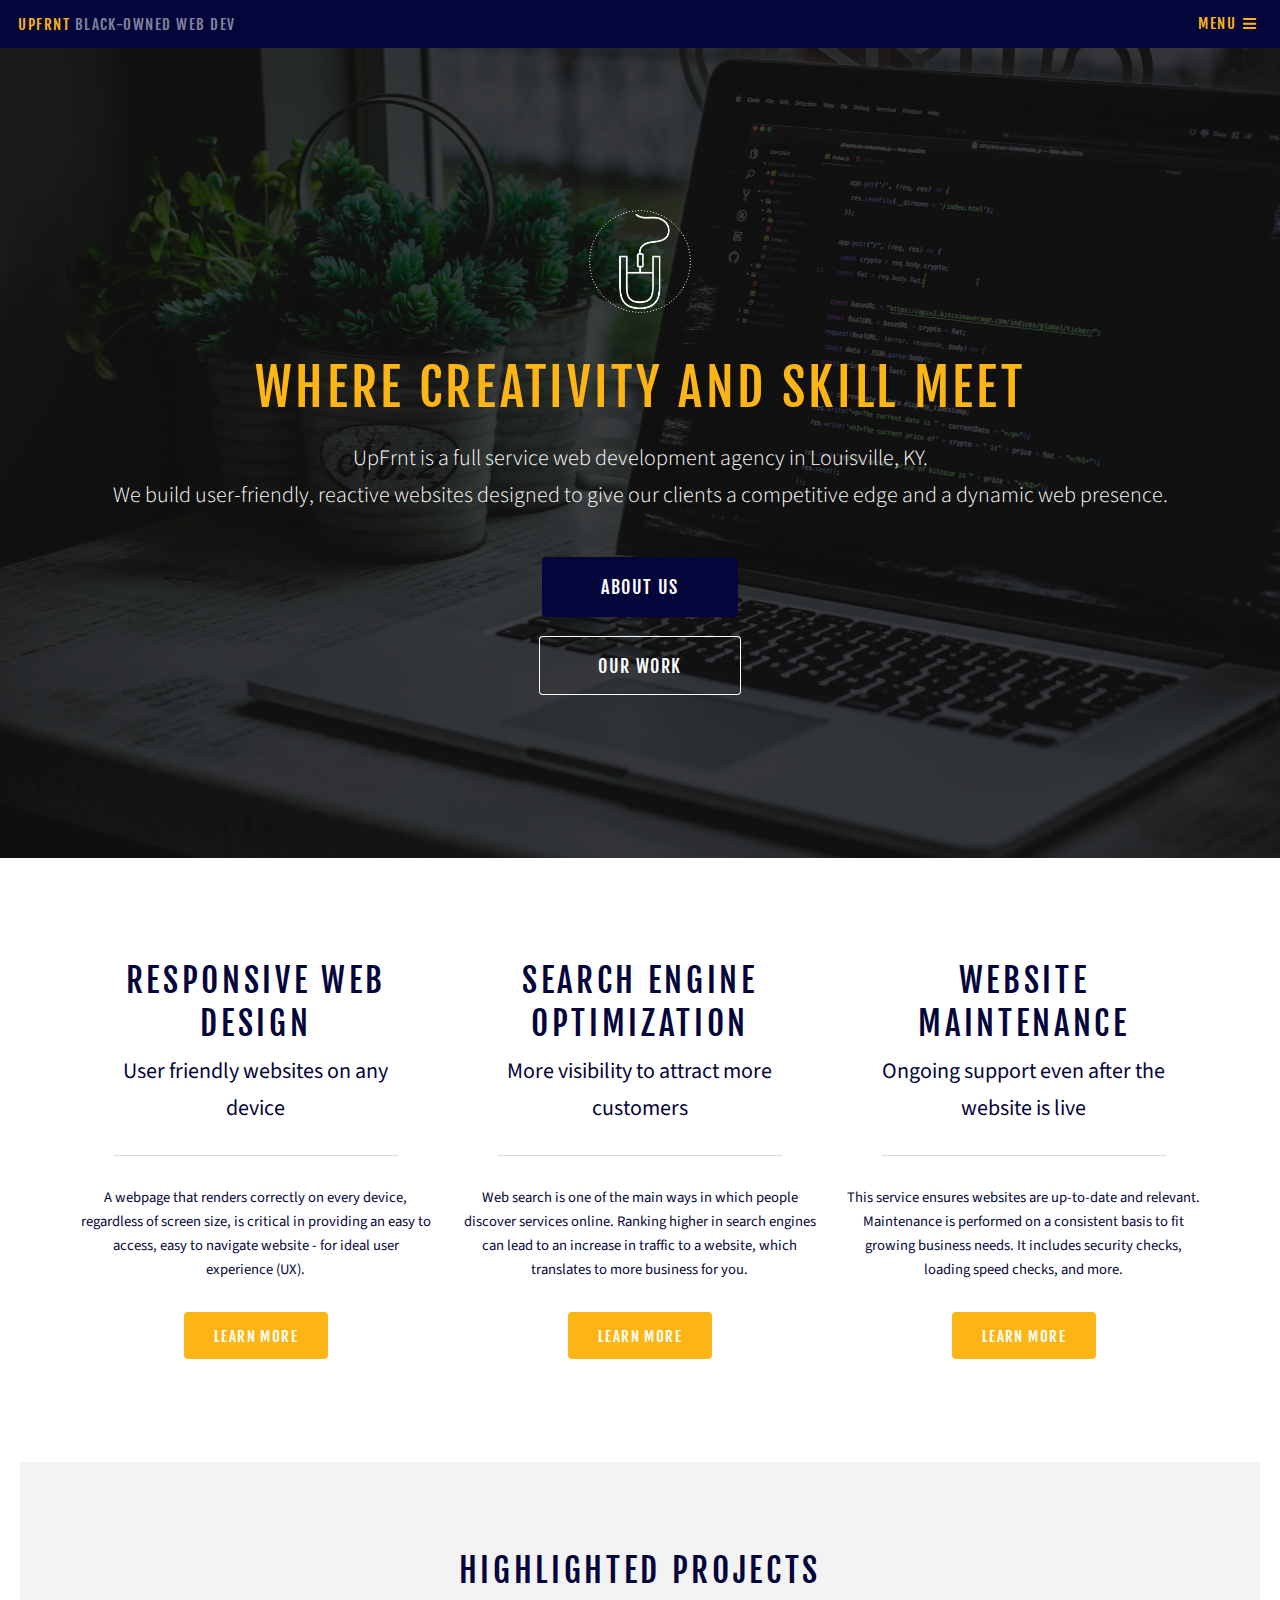
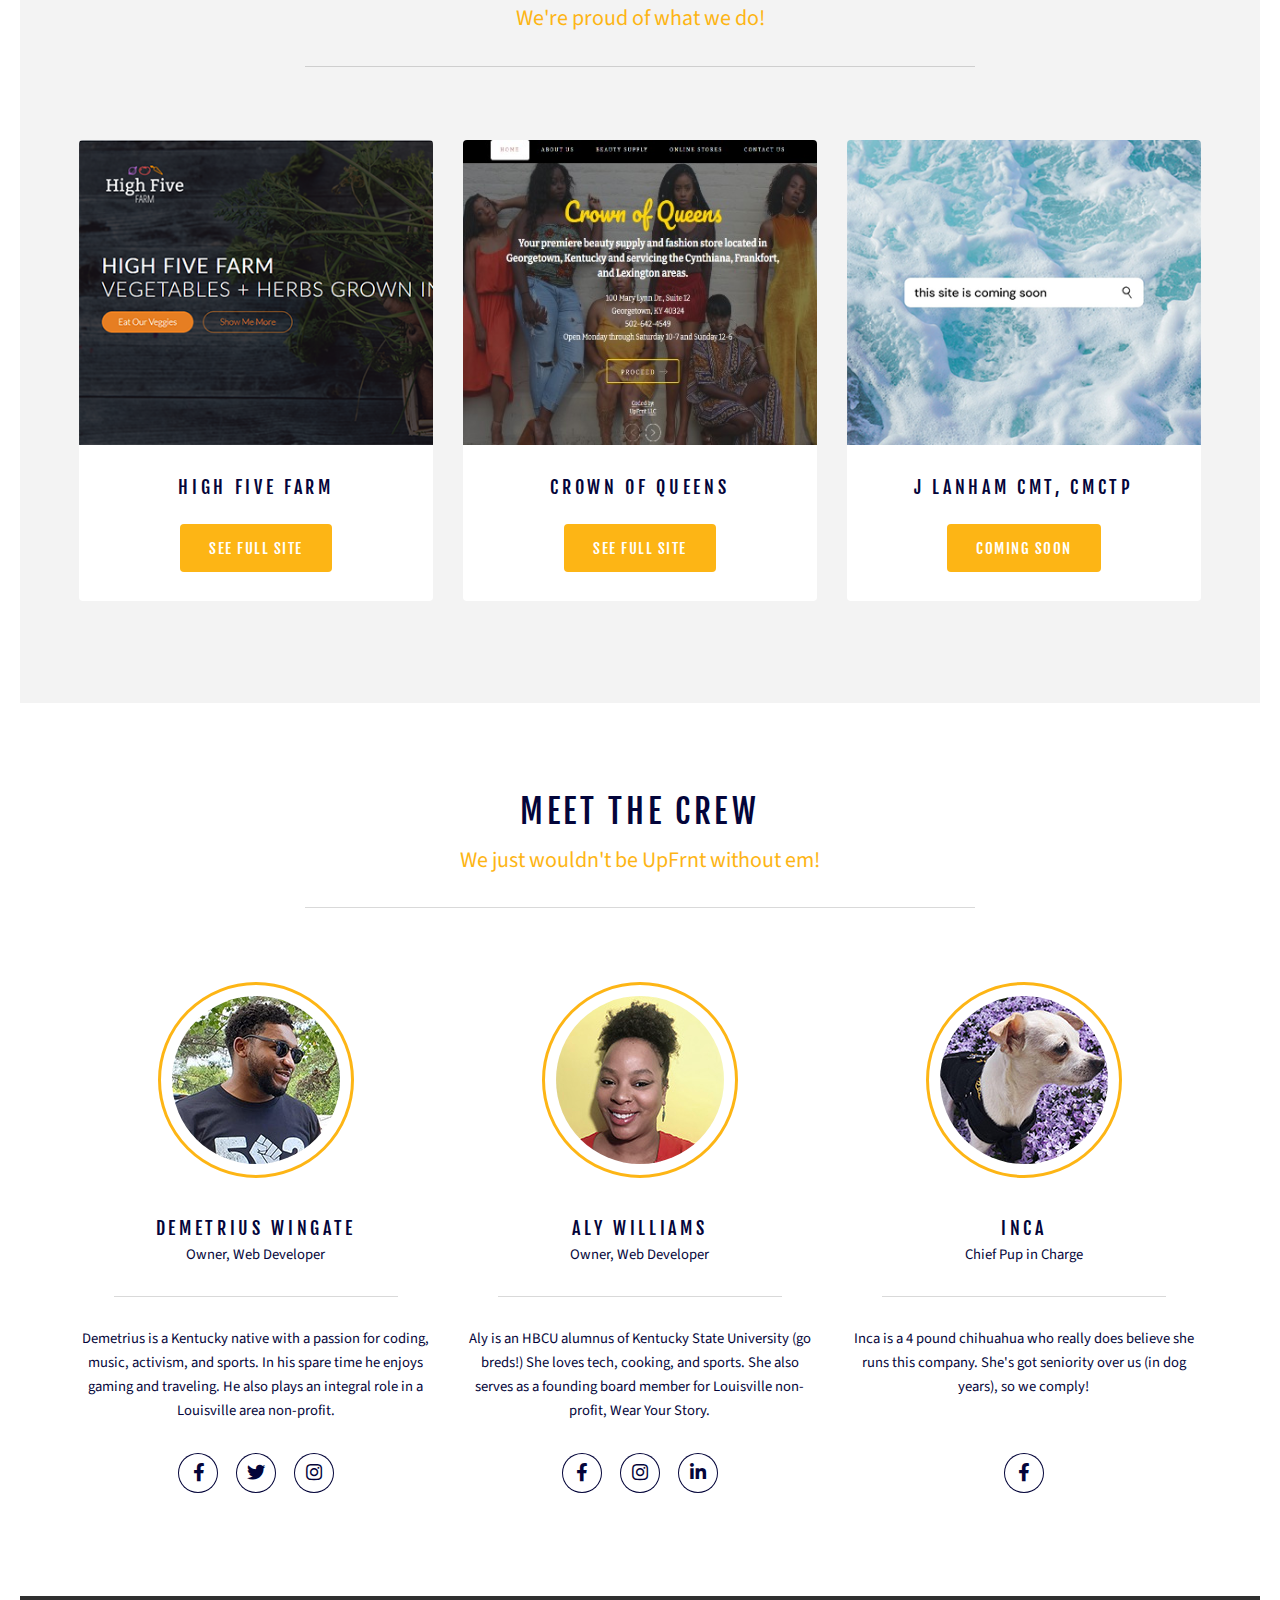
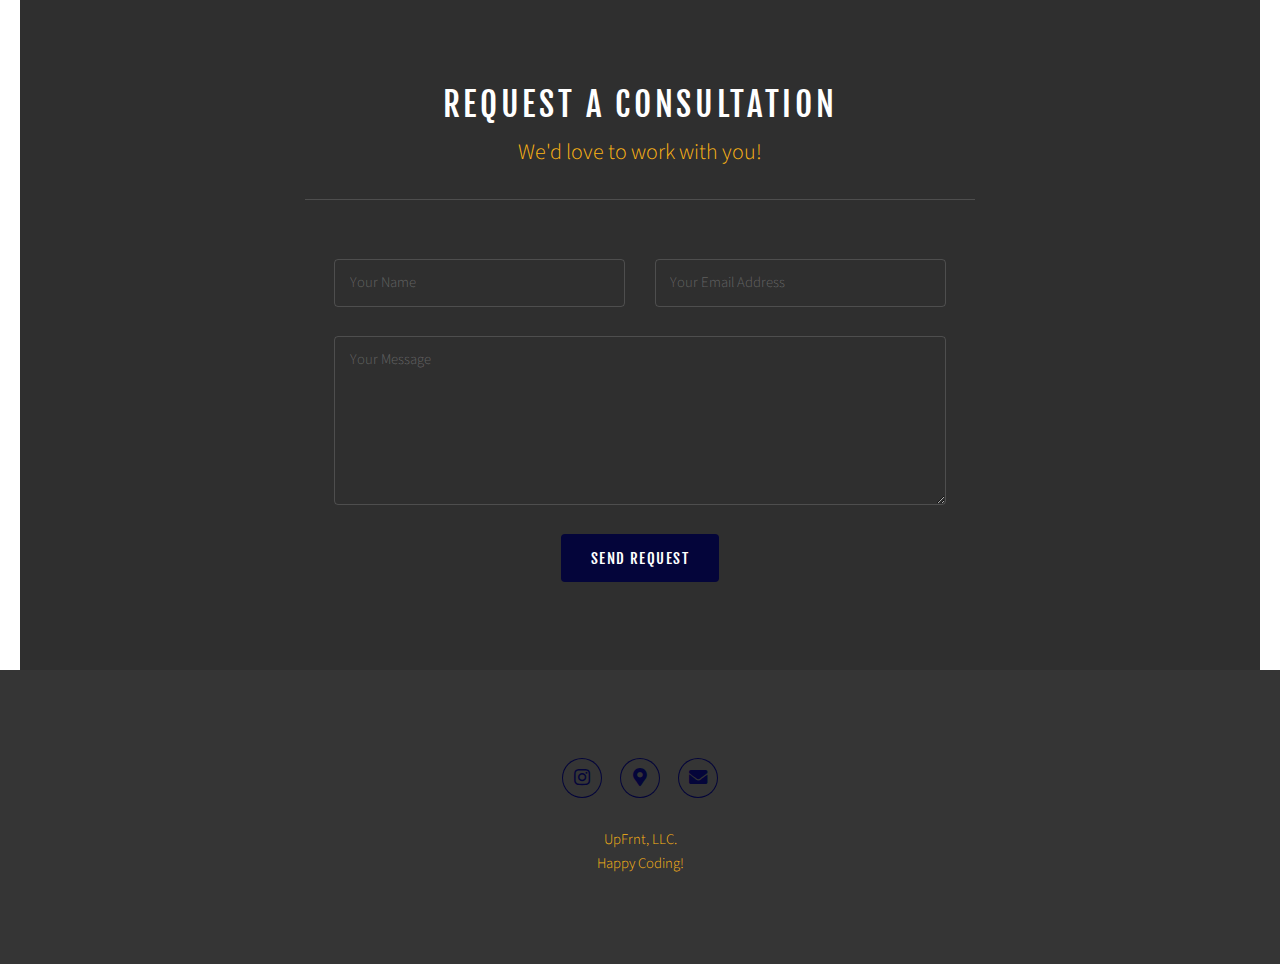
==== index.html @ 8b93198d "all files" ====
<!DOCTYPE HTML>

<html lang="en">
	<head>
        <title>UpFrnt Web Development</title>
        
        
        
		<meta charset="utf-8"/>
		<meta name="viewport" content="width=device-width, initial-scale=1, user-scalable=no"/>
        <meta name="description" content="UpFrnt is an accessible, affordable black-owned web development and design firm in Louisville, Kentucky."/>
		<meta name="keywords" content="" />
		<link rel="stylesheet" href="assets/css/main.css" />
	</head>
	<body class="is-preload">

		<!-- Header -->
			<header id="header">
				<a class="logo" href="index.html">UpFrnt <span>black-owned web dev</span></a>
				<nav>
					<a href="#menu">Menu</a>
				</nav>
			</header>

		<!-- Nav -->
			<nav id="menu">
				<ul class="links">
					<li><a href="index.html">Home</a></li>
					<li><a href="about.html">We are UpFrnt</a></li>
					<li><a href="elements.html">Portfolio</a></li>
                    <li><a href="portfolio.html">Services</a></li>
				</ul>
			</nav>

		<!-- Banner -->
        <div id="banner">
				<div class="inner">
					<img src="images/UpFrnt_Logo_White.png" alt="UpFrnt Logo" class="icon fa-gem">
                    
                    
                    
					<h1 style="color:#fdb515"> Where creativity and skill meet</h1>
					<p>UpFrnt is a full service web development agency in Louisville, KY.<br /> We build user-friendly, reactive websites designed to give our clients a competitive edge and a dynamic web presence.
					<ul class="actions stacked">
						<li><a href="/about.html" class="button large primary">About Us</a></li>
						<li><a href="/portfolio.html" class="button large">Our Work</a></li>
					</ul>
				</div>
			</div>
            

		<!-- One -->
			<section id="one" class="wrapper">
				<div class="inner">
					<div class="features">
						<div class="feature">
							<header class="heading">
								<h2>Responsive Web Design</h2>
								<p style="color:#04053a">User friendly websites on any device</p>
							</header>
							<p> A webpage that renders correctly on every device, regardless of screen size, is critical in providing an easy to access, easy to navigate website - for ideal user experience (UX).</p>
							<ul class="actions special">
								<li><a href="/services.html" class="button primary">Learn More</a></li>
							</ul>
						</div>
						<div class="feature">
							<header class="heading">
								<h2>Search Engine Optimization</h2>
								<p style="color:#04053a">More visibility to attract more customers</p>
							</header>
							<p>Web search is one of the main ways in which people discover services online. Ranking higher in search engines can lead to an increase in traffic to a website, which translates to more business for you. </p>
							<ul class="actions special">
								<li><a href="/services.html" class="button primary">Learn More</a></li>
							</ul>
						</div>
						<div class="feature">
							<header class="heading">
								<h2>Website Maintenance</h2>
								<p style="color:#04053a">Ongoing support even after the website is live</p>
							</header>
							<p>This service ensures websites are up-to-date and relevant. Maintenance is performed on a consistent basis to fit growing business needs. It includes security checks, loading speed checks, and more. </p>
							<ul class="actions special">
								<li><a href="/services.html" class="button primary">Learn More</a></li>
							</ul>
						</div>
					</div>
				</div>
			</section>

		<!-- Two -->
			<section id="two" class="wrapper style1">
				<div class="inner">
					<header class="heading major">
						<h2>Highlighted Projects</h2>
						<p style="font-weight:400">We're proud of what we do!</p>
					</header>
					<div class="spotlights">
						<div class="spotlight">
							<article>
								<a href="#" class="image fit"><img src="images/highfivesiteimage.png" alt="High Five Farm Website Image" /></a>
								<div class="content">
									<h3>High Five Farm</h3>
									<ul class="actions special">
										<li><a href="https://www.highfivefarmky.com" target="_blank" class="button primary">See Full Site</a></li>
									</ul>
								</div>
							</article>
						</div>
                        <div class="spotlight">
							<article>
								<a href="#" class="image fit"><img src="images/COQ_portfolio.jpg" alt="Crown of Queens Website Image, Black Owned" /></a>
								<div class="content">
									<h3>Crown of Queens</h3>
									<ul class="actions special">
										<li><a href="http://crownofqs.com/#" class="button primary">See Full Site</a></li>
									</ul>
								</div>
							</article>
						</div>
						<div class="spotlight">
							<article>
								<a href="#" class="image fit"><img src="images/coming_soon.png" alt="Coming Soon" /></a>
								<div class="content">
                                    <h3>J Lanham CMT, CMCTP</h3>
									<ul class="actions special">
										<li><a href="#" class="button primary">Coming Soon</a></li>
									</ul>
								</div>
							</article>
						</div>
						
						
					</div>
				</div>
			</section>

		<!-- Meet the Crew -->
			<section id="three" class="wrapper">
				<div class="inner">
					<header class="heading major">
						<h2>Meet the Crew</h2>
						<p style="font-weight:400">We just wouldn't be UpFrnt without em!</p>
					</header>
					<div class="profiles">
						<div class="profile">
							<div class="image">
								<img src="images/demetrius.JPG" alt="demetrius Web Developer" />
							</div>
							<header class="heading">
								<h3>Demetrius Wingate</h3>
								<p style="color:#04053a">Owner, Web Developer</p>
							</header>
							<p>Demetrius is a Kentucky native with a passion for coding, music, activism, and sports. In his spare time he enjoys gaming and traveling. He also plays an integral role in a Louisville area non-profit.</p>
							<ul class="icons">
								<li><a href="https://www.facebook.com/BirdWingate06" class="icon brands fa-facebook-f"><span class="label">Facebook</span></a></li>
								<li><a href="https://twitter.com/demewingate2k" class="icon brands fa-twitter"><span class="label">Twitter</span></a></li>
								<li><a href="https://www.instagram.com/birdflyinghigh2k/" class="icon brands fa-instagram"><span class="label">Instagram</span></a></li>
							</ul>
						</div>
						<div class="profile">
							<div class="image">
								<img src="images/Aly.JPG" alt="Aly Web Developer" />
							</div>
							<header class="heading">
								<h3>Aly Williams</h3>
								<p style="color:#04053a">Owner, Web Developer</p>
							</header>
							<p>Aly is an HBCU alumnus of Kentucky State University (go breds!) She loves tech, cooking, and sports. She also serves as a founding board member for Louisville non-profit, Wear Your Story. </p>
							<ul class="icons">
								<li><a href="https://www.facebook.com/aly.williams.351/" class="icon brands fa-facebook-f"><span class="label">Facebook</span></a></li>
								<li><a href="https://www.instagram.com/howdy_aly/" class="icon brands fa-instagram"><span class="label">Instagram</span></a></li>
								<li><a href="https://www.linkedin.com/in/alyson-williams-mpa/" class="icon brands fa-linkedin-in"><span class="label">LinkedIn</span></a></li>
							</ul>
						</div>
						<div class="profile">
							<div class="image">
								<img src= "images/Inca.jpg" alt="Inca" />
							</div>
							<header class="heading">
								<h3>Inca</h3>
								<p style="color:#04053a">Chief Pup in Charge</p>
							</header>
							<p>Inca is a 4 pound chihuahua who really does believe she runs this company. She's got seniority over us (in dog years), so we comply!<br><br></p>
							<ul class="icons">
								<li><a href="https://www.facebook.com/profile.php?id=100014013228975" class="icon brands fa-facebook-f"><span class="label">Facebook</span></a></li>
								
							</ul>
                        </div>
						</div>
				</div>
        </section>

		<!-- Contact -->
			<section id="section-5" class="wrapper style2">
				<div class="inner narrow">
					<header class="heading major">
						<h2>Request a Consultation</h2>
						<p style="color:#fdb515">We'd love to work with you!</p>
					</header>
					<form action="https://formspree.io/f/mwkwveqw" method="post">
						<div class="field half">
							<input name="name" id="name" placeholder="Your Name" type="text" />
						</div>
						<div class="field half">
							<input name="email" id="email" placeholder="Your Email Address" type="email" />
						</div>
						<div class="field">
							<textarea name="message" id="message" rows="6" placeholder="Your Message"></textarea>
						</div>
						<div class="field">
							<ul class="actions special">
								<li><button class="button primary" type="submit">Send Request</button></li>
							</ul>
						</div>
					</form>
				</div>
			</section>

		<!-- Footer -->
			<section id="footer">
				<div class="inner">
					<ul class="icons">
						
						<li><a href="https://www.instagram.com/upfrntlouisville/" class="icon brands fa-instagram"><span class="label">Instagram</span></a></li>
						<li><a href="https://www.google.com/search?sxsrf=ALeKk02zBHv_URdxRRSg0_kC0sSEB78xZA%3A1601828647952&ei=J_d5X8vWOcbNtQaN7Z3oDQ&q=louisville+ky&oq=louisville+ky&gs_lcp=CgZwc3ktYWIQAzIKCC4QsQMQQxCTAjIECAAQQzIFCAAQsQMyBAgAEEMyBAgAEEMyBAgAEEMyBAgAEEMyBAgAEEMyCggAELEDEBQQhwIyBAgAEENQmNQDWJjUA2Cf2QNoAHABeACAAZgBiAGYAZIBAzAuMZgBAKABAaoBB2d3cy13aXrAAQE&sclient=psy-ab&ved=0ahUKEwiLhrXcrJvsAhXGZs0KHY12B90Q4dUDCA0&uact=5" class="icon solid fa-map-marker-alt"><span class="label">Location</span></a></li>
						<li><a href="mailto:upfrntlouisville@gmail.com?subject=Hello" class="icon solid fa-envelope"><span class="label">Email</span></a></li>
					</ul>
				</div>
				<div class="copyright" style="color:#fdb515">
					UpFrnt, LLC. <br>Happy Coding!
				</div>
			</section>

		<!-- Scripts -->
			<script src="assets/js/jquery.min.js"></script>
			<script src="assets/js/browser.min.js"></script>
			<script src="assets/js/breakpoints.min.js"></script>
			<script src="assets/js/util.js"></script>
			<script src="assets/js/main.js"></script>

	</body>
</html>
    
<!-- 
When we create a business facebook, this is the code for the facebook icon and link
<li><a href="#" class="icon brands fa-facebook-f"><span class="label">Facebook</span></a></li> -->
---- assets/css/main.css ----
@import url(fontawesome-all.min.css);
@import url("https://fonts.googleapis.com/css?family=Fjalla+One|Source+Sans+Pro:300,400");

html, body, div, span, applet, object,
iframe, h1, h2, h3, h4, h5, h6, p, blockquote,
pre, a, abbr, acronym, address, big, cite,
code, del, dfn, em, img, ins, kbd, q, s, samp,
small, strike, strong, sub, sup, tt, var, b,
u, i, center, dl, dt, dd, ol, ul, li, fieldset,
form, label, legend, table, caption, tbody,
tfoot, thead, tr, th, td, article, aside,
canvas, details, embed, figure, figcaption,
footer, header, hgroup, menu, nav, output, ruby,
section, summary, time, mark, audio, video {
	margin: 0;
	padding: 0;
	border: 0;
	font-size: 100%;
	font: inherit;
	vertical-align: baseline;
}

article, aside, details, figcaption, figure,
footer, header, hgroup, menu, nav, section {
	display: block;
}


body {
	line-height: 1;
}

ol, ul {
	list-style: none;
}

blockquote, q {
	quotes: none;
}

	blockquote:before, blockquote:after, q:before, q:after {
		content: '';
		content: none;
	}

table {
	border-collapse: collapse;
	border-spacing: 0;
}

body {
	-webkit-text-size-adjust: none;
}

mark {
	background-color: transparent;
	color: inherit;
}

input::-moz-focus-inner {
	border: 0;
	padding: 0;
}

input, select, textarea {
	-moz-appearance: none;
	-webkit-appearance: none;
	-ms-appearance: none;
	appearance: none;
}

/* Basic */

	@-ms-viewport {
		width: device-width;
	}

	body {
		-ms-overflow-style: scrollbar;
	}

	@media screen and (max-width: 480px) {

		html, body {
			min-width: 320px;
		}

	}

	html {
		box-sizing: border-box;
        scroll-behavior: smooth;
	}

	*, *:before, *:after {
		box-sizing: inherit;
	}

	body {
		background: #ffffff;
	}

		body.is-preload *, body.is-preload *:before, body.is-preload *:after {
			-moz-animation: none !important;
			-webkit-animation: none !important;
			-ms-animation: none !important;
			animation: none !important;
			-moz-transition: none !important;
			-webkit-transition: none !important;
			-ms-transition: none !important;
			transition: none !important;
		}

/* Typography */

	html {
		font-size: 13pt;
	}

		@media screen and (max-width: 1680px) {

			html {
				font-size: 11pt;
			}

		}

		@media screen and (max-width: 980px) {

			html {
				font-size: 12pt;
			}

		}

		@media screen and (max-width: 480px) {

			html {
				font-size: 11pt;
			}

		}

	body {
		background-color: #ffffff;
		color: #04053a;
	}

	body, input, select, textarea {
		font-family: "Source Sans Pro", Arial, Helvetica, sans-serif;
		font-weight: 300;
		font-size: 1rem;
		line-height: 1.65;
	}

	a {
		-moz-transition: color 0.2s ease-in-out;
		-webkit-transition: color 0.2s ease-in-out;
		-ms-transition: color 0.2s ease-in-out;
		transition: color 0.2s ease-in-out;
		text-decoration: underline;
	}

		a:hover {
			text-decoration: none;
		}

	strong, b {
		font-weight: 400;
	}

	em, i {
		font-style: italic;
	}

	p {
		margin: 0 0 2rem 0;
	}

	h1, h2, h3, h4, h5, h6 {
		font-family: "Fjalla One", sans-serif;
		font-weight: 400;
		line-height: 1.5;
		margin: 0 0 1.5rem 0;
		text-transform: uppercase;
		letter-spacing: 0.25rem;
	}

		h1 a, h2 a, h3 a, h4 a, h5 a, h6 a {
			color: inherit;
			text-decoration: none;
		}

	h1 {
		font-size: 4rem;
		line-height: 1.2;
	}

	h2 {
		font-size: 2.25rem;
		line-height: 1.3;
	}

	h3 {
		font-size: 1.25rem;
	}

	h4 {
		font-size: 1rem;
	}

	h5 {
		font-size: 0.9rem;
	}

	h6 {
		font-size: 0.7rem;
	}

	@media screen and (max-width: 736px) {

		h1 {
			font-size: 2.75rem;
			line-height: 1.3;
		}

		h2 {
			font-size: 1.75rem;
			line-height: 1.5;
		}

		h3 {
			font-size: 1.25rem;
		}

	}

	sub {
		font-size: 0.8rem;
		position: relative;
		top: 0.5rem;
	}

	sup {
		font-size: 0.8rem;
		position: relative;
		top: -0.5rem;
	}

	blockquote {
		border-left: solid 0.5rem;
		font-style: italic;
		margin: 0 0 2rem 0;
		padding: 1rem 0 1rem 2rem;
	}

	code {
		border-radius: 4px;
		border: solid 1px;
		font-family: "Courier New", monospace;
		font-size: 0.9rem;
		margin: 0 0.25rem;
		padding: 0.25rem 0.65rem;
	}

	pre {
		-webkit-overflow-scrolling: touch;
		font-family: "Courier New", monospace;
		font-size: 0.9rem;
		margin: 0 0 2rem 0;
	}

		pre code {
			display: block;
			line-height: 1.75;
			padding: 1rem 1.5rem;
			overflow-x: auto;
		}

	hr {
		border: 0;
		border-bottom: solid 1px;
		margin: 2rem 0;
	}

		hr.major {
			margin: 4rem 0;
		}

		@media screen and (max-width: 736px) {

			hr.major {
				margin: 3rem 0;
			}

		}

	input, select, textarea {
		color: #04053a;
	}

	strong, b {
		color: #04053a;
	}

	h1, h2, h3, h4, h5, h6 {
		color: #04053a;
	}

	blockquote {
		border-left-color: rgba(0, 0, 0, 0.15);
	}

	code {
		background: rgba(0, 0, 0, 0.075);
		border-color: rgba(0, 0, 0, 0.15);
	}

	hr {
		border-bottom-color: rgba(0, 0, 0, 0.15);
	}

/* Header */

	header.heading {
		border-bottom: 1px solid;
		margin: 0 auto 2rem auto;
		max-width: 80%;
		text-align: center;
		width: 45.71429rem;
	}

	header.major {
		margin: 0 auto 4rem auto;
		max-width: 80%;
        font-weight: 300;
	}

		header.major h1 {
			font-size: 3rem;
		}

	header h2 {
		margin-bottom: 0.50rem;
	}

	header h3 {
		margin-bottom: 0;
	}

	header h2 + p, header h1 + p {
		font-size: 1.5rem;
	}

	@media screen and (max-width: 980px) {

		header.major {
			margin: 0 auto 2rem auto;
		}

	}

	@media screen and (max-width: 736px) {

		header h2 + p, header h1 + p {
			font-size: 1.15rem;
		}

		header.major {
			max-width: 80%;
		}

	}

	header.heading {
		border-color: rgba(0, 0, 0, 0.15);
	}

	header p {
		color: #fdb515;
	}

/* Row */

	.row {
		display: flex;
		flex-wrap: wrap;
		box-sizing: border-box;
		align-items: stretch;
	}

		.row > * {
			box-sizing: border-box;
		}

		.row.gtr-uniform > * > :last-child {
			margin-bottom: 0;
		}

		.row.aln-left {
			justify-content: flex-start;
		}

		.row.aln-center {
			justify-content: center;
		}

		.row.aln-right {
			justify-content: flex-end;
		}

		.row.aln-top {
			align-items: flex-start;
		}

		.row.aln-middle {
			align-items: center;
		}

		.row.aln-bottom {
			align-items: flex-end;
		}

		.row > .imp {
			order: -1;
		}

		.row > .col-1 {
			width: 8.33333%;
		}

		.row > .off-1 {
			margin-left: 8.33333%;
		}

		.row > .col-2 {
			width: 16.66667%;
		}

		.row > .off-2 {
			margin-left: 16.66667%;
		}

		.row > .col-3 {
			width: 25%;
		}

		.row > .off-3 {
			margin-left: 25%;
		}

		.row > .col-4 {
			width: 33.33333%;
		}

		.row > .off-4 {
			margin-left: 33.33333%;
		}

		.row > .col-5 {
			width: 41.66667%;
		}

		.row > .off-5 {
			margin-left: 41.66667%;
		}

		.row > .col-6 {
			width: 50%;
		}

		.row > .off-6 {
			margin-left: 50%;
		}

		.row > .col-7 {
			width: 58.33333%;
		}

		.row > .off-7 {
			margin-left: 58.33333%;
		}

		.row > .col-8 {
			width: 66.66667%;
		}

		.row > .off-8 {
			margin-left: 66.66667%;
		}

		.row > .col-9 {
			width: 75%;
		}

		.row > .off-9 {
			margin-left: 75%;
		}

		.row > .col-10 {
			width: 83.33333%;
		}

		.row > .off-10 {
			margin-left: 83.33333%;
		}

		.row > .col-11 {
			width: 91.66667%;
		}

		.row > .off-11 {
			margin-left: 91.66667%;
		}

		.row > .col-12 {
			width: 100%;
		}

		.row > .off-12 {
			margin-left: 100%;
		}

		.row.gtr-0 {
			margin-top: 0;
			margin-left: 0rem;
		}

			.row.gtr-0 > * {
				padding: 0 0 0 0rem;
			}

			.row.gtr-0.gtr-uniform {
				margin-top: 0rem;
			}

				.row.gtr-0.gtr-uniform > * {
					padding-top: 0rem;
				}

		.row.gtr-25 {
			margin-top: 0;
			margin-left: -0.5rem;
		}

			.row.gtr-25 > * {
				padding: 0 0 0 0.5rem;
			}

			.row.gtr-25.gtr-uniform {
				margin-top: -0.5rem;
			}

				.row.gtr-25.gtr-uniform > * {
					padding-top: 0.5rem;
				}

		.row.gtr-50 {
			margin-top: 0;
			margin-left: -1rem;
		}

			.row.gtr-50 > * {
				padding: 0 0 0 1rem;
			}

			.row.gtr-50.gtr-uniform {
				margin-top: -1rem;
			}

				.row.gtr-50.gtr-uniform > * {
					padding-top: 1rem;
				}

		.row {
			margin-top: 0;
			margin-left: -2rem;
		}

			.row > * {
				padding: 0 0 0 2rem;
			}

			.row.gtr-uniform {
				margin-top: -2rem;
			}

				.row.gtr-uniform > * {
					padding-top: 2rem;
				}

		.row.gtr-150 {
			margin-top: 0;
			margin-left: -3rem;
		}

			.row.gtr-150 > * {
				padding: 0 0 0 3rem;
			}

			.row.gtr-150.gtr-uniform {
				margin-top: -3rem;
			}

				.row.gtr-150.gtr-uniform > * {
					padding-top: 3rem;
				}

		.row.gtr-200 {
			margin-top: 0;
			margin-left: -4rem;
		}

			.row.gtr-200 > * {
				padding: 0 0 0 4rem;
			}

			.row.gtr-200.gtr-uniform {
				margin-top: -4rem;
			}

				.row.gtr-200.gtr-uniform > * {
					padding-top: 4rem;
				}

		@media screen and (max-width: 1680px) {

			.row {
				display: flex;
				flex-wrap: wrap;
				box-sizing: border-box;
				align-items: stretch;
			}

				.row > * {
					box-sizing: border-box;
				}

				.row.gtr-uniform > * > :last-child {
					margin-bottom: 0;
				}

				.row.aln-left {
					justify-content: flex-start;
				}

				.row.aln-center {
					justify-content: center;
				}

				.row.aln-right {
					justify-content: flex-end;
				}

				.row.aln-top {
					align-items: flex-start;
				}

				.row.aln-middle {
					align-items: center;
				}

				.row.aln-bottom {
					align-items: flex-end;
				}

				.row > .imp-xlarge {
					order: -1;
				}

				.row > .col-1-xlarge {
					width: 8.33333%;
				}

				.row > .off-1-xlarge {
					margin-left: 8.33333%;
				}

				.row > .col-2-xlarge {
					width: 16.66667%;
				}

				.row > .off-2-xlarge {
					margin-left: 16.66667%;
				}

				.row > .col-3-xlarge {
					width: 25%;
				}

				.row > .off-3-xlarge {
					margin-left: 25%;
				}

				.row > .col-4-xlarge {
					width: 33.33333%;
				}

				.row > .off-4-xlarge {
					margin-left: 33.33333%;
				}

				.row > .col-5-xlarge {
					width: 41.66667%;
				}

				.row > .off-5-xlarge {
					margin-left: 41.66667%;
				}

				.row > .col-6-xlarge {
					width: 50%;
				}

				.row > .off-6-xlarge {
					margin-left: 50%;
				}

				.row > .col-7-xlarge {
					width: 58.33333%;
				}

				.row > .off-7-xlarge {
					margin-left: 58.33333%;
				}

				.row > .col-8-xlarge {
					width: 66.66667%;
				}

				.row > .off-8-xlarge {
					margin-left: 66.66667%;
				}

				.row > .col-9-xlarge {
					width: 75%;
				}

				.row > .off-9-xlarge {
					margin-left: 75%;
				}

				.row > .col-10-xlarge {
					width: 83.33333%;
				}

				.row > .off-10-xlarge {
					margin-left: 83.33333%;
				}

				.row > .col-11-xlarge {
					width: 91.66667%;
				}

				.row > .off-11-xlarge {
					margin-left: 91.66667%;
				}

				.row > .col-12-xlarge {
					width: 100%;
				}

				.row > .off-12-xlarge {
					margin-left: 100%;
				}

				.row.gtr-0 {
					margin-top: 0;
					margin-left: 0rem;
				}

					.row.gtr-0 > * {
						padding: 0 0 0 0rem;
					}

					.row.gtr-0.gtr-uniform {
						margin-top: 0rem;
					}

						.row.gtr-0.gtr-uniform > * {
							padding-top: 0rem;
						}

				.row.gtr-25 {
					margin-top: 0;
					margin-left: -0.5rem;
				}

					.row.gtr-25 > * {
						padding: 0 0 0 0.5rem;
					}

					.row.gtr-25.gtr-uniform {
						margin-top: -0.5rem;
					}

						.row.gtr-25.gtr-uniform > * {
							padding-top: 0.5rem;
						}

				.row.gtr-50 {
					margin-top: 0;
					margin-left: -1rem;
				}

					.row.gtr-50 > * {
						padding: 0 0 0 1rem;
					}

					.row.gtr-50.gtr-uniform {
						margin-top: -1rem;
					}

						.row.gtr-50.gtr-uniform > * {
							padding-top: 1rem;
						}

				.row {
					margin-top: 0;
					margin-left: -2rem;
				}

					.row > * {
						padding: 0 0 0 2rem;
					}

					.row.gtr-uniform {
						margin-top: -2rem;
					}

						.row.gtr-uniform > * {
							padding-top: 2rem;
						}

				.row.gtr-150 {
					margin-top: 0;
					margin-left: -3rem;
				}

					.row.gtr-150 > * {
						padding: 0 0 0 3rem;
					}

					.row.gtr-150.gtr-uniform {
						margin-top: -3rem;
					}

						.row.gtr-150.gtr-uniform > * {
							padding-top: 3rem;
						}

				.row.gtr-200 {
					margin-top: 0;
					margin-left: -4rem;
				}

					.row.gtr-200 > * {
						padding: 0 0 0 4rem;
					}

					.row.gtr-200.gtr-uniform {
						margin-top: -4rem;
					}

						.row.gtr-200.gtr-uniform > * {
							padding-top: 4rem;
						}

		}

		@media screen and (max-width: 1280px) {

			.row {
				display: flex;
				flex-wrap: wrap;
				box-sizing: border-box;
				align-items: stretch;
			}

				.row > * {
					box-sizing: border-box;
				}

				.row.gtr-uniform > * > :last-child {
					margin-bottom: 0;
				}

				.row.aln-left {
					justify-content: flex-start;
				}

				.row.aln-center {
					justify-content: center;
				}

				.row.aln-right {
					justify-content: flex-end;
				}

				.row.aln-top {
					align-items: flex-start;
				}

				.row.aln-middle {
					align-items: center;
				}

				.row.aln-bottom {
					align-items: flex-end;
				}

				.row > .imp-large {
					order: -1;
				}

				.row > .col-1-large {
					width: 8.33333%;
				}

				.row > .off-1-large {
					margin-left: 8.33333%;
				}

				.row > .col-2-large {
					width: 16.66667%;
				}

				.row > .off-2-large {
					margin-left: 16.66667%;
				}

				.row > .col-3-large {
					width: 25%;
				}

				.row > .off-3-large {
					margin-left: 25%;
				}

				.row > .col-4-large {
					width: 33.33333%;
				}

				.row > .off-4-large {
					margin-left: 33.33333%;
				}

				.row > .col-5-large {
					width: 41.66667%;
				}

				.row > .off-5-large {
					margin-left: 41.66667%;
				}

				.row > .col-6-large {
					width: 50%;
				}

				.row > .off-6-large {
					margin-left: 50%;
				}

				.row > .col-7-large {
					width: 58.33333%;
				}

				.row > .off-7-large {
					margin-left: 58.33333%;
				}

				.row > .col-8-large {
					width: 66.66667%;
				}

				.row > .off-8-large {
					margin-left: 66.66667%;
				}

				.row > .col-9-large {
					width: 75%;
				}

				.row > .off-9-large {
					margin-left: 75%;
				}

				.row > .col-10-large {
					width: 83.33333%;
				}

				.row > .off-10-large {
					margin-left: 83.33333%;
				}

				.row > .col-11-large {
					width: 91.66667%;
				}

				.row > .off-11-large {
					margin-left: 91.66667%;
				}

				.row > .col-12-large {
					width: 100%;
				}

				.row > .off-12-large {
					margin-left: 100%;
				}

				.row.gtr-0 {
					margin-top: 0;
					margin-left: 0rem;
				}

					.row.gtr-0 > * {
						padding: 0 0 0 0rem;
					}

					.row.gtr-0.gtr-uniform {
						margin-top: 0rem;
					}

						.row.gtr-0.gtr-uniform > * {
							padding-top: 0rem;
						}

				.row.gtr-25 {
					margin-top: 0;
					margin-left: -0.375rem;
				}

					.row.gtr-25 > * {
						padding: 0 0 0 0.375rem;
					}

					.row.gtr-25.gtr-uniform {
						margin-top: -0.375rem;
					}

						.row.gtr-25.gtr-uniform > * {
							padding-top: 0.375rem;
						}

				.row.gtr-50 {
					margin-top: 0;
					margin-left: -0.75rem;
				}

					.row.gtr-50 > * {
						padding: 0 0 0 0.75rem;
					}

					.row.gtr-50.gtr-uniform {
						margin-top: -0.75rem;
					}

						.row.gtr-50.gtr-uniform > * {
							padding-top: 0.75rem;
						}

				.row {
					margin-top: 0;
					margin-left: -1.5rem;
				}

					.row > * {
						padding: 0 0 0 1.5rem;
					}

					.row.gtr-uniform {
						margin-top: -1.5rem;
					}

						.row.gtr-uniform > * {
							padding-top: 1.5rem;
						}

				.row.gtr-150 {
					margin-top: 0;
					margin-left: -2.25rem;
				}

					.row.gtr-150 > * {
						padding: 0 0 0 2.25rem;
					}

					.row.gtr-150.gtr-uniform {
						margin-top: -2.25rem;
					}

						.row.gtr-150.gtr-uniform > * {
							padding-top: 2.25rem;
						}

				.row.gtr-200 {
					margin-top: 0;
					margin-left: -3rem;
				}

					.row.gtr-200 > * {
						padding: 0 0 0 3rem;
					}

					.row.gtr-200.gtr-uniform {
						margin-top: -3rem;
					}

						.row.gtr-200.gtr-uniform > * {
							padding-top: 3rem;
						}

		}

		@media screen and (max-width: 980px) {

			.row {
				display: flex;
				flex-wrap: wrap;
				box-sizing: border-box;
				align-items: stretch;
			}

				.row > * {
					box-sizing: border-box;
				}

				.row.gtr-uniform > * > :last-child {
					margin-bottom: 0;
				}

				.row.aln-left {
					justify-content: flex-start;
				}

				.row.aln-center {
					justify-content: center;
				}

				.row.aln-right {
					justify-content: flex-end;
				}

				.row.aln-top {
					align-items: flex-start;
				}

				.row.aln-middle {
					align-items: center;
				}

				.row.aln-bottom {
					align-items: flex-end;
				}

				.row > .imp-medium {
					order: -1;
				}

				.row > .col-1-medium {
					width: 8.33333%;
				}

				.row > .off-1-medium {
					margin-left: 8.33333%;
				}

				.row > .col-2-medium {
					width: 16.66667%;
				}

				.row > .off-2-medium {
					margin-left: 16.66667%;
				}

				.row > .col-3-medium {
					width: 25%;
				}

				.row > .off-3-medium {
					margin-left: 25%;
				}

				.row > .col-4-medium {
					width: 33.33333%;
				}

				.row > .off-4-medium {
					margin-left: 33.33333%;
				}

				.row > .col-5-medium {
					width: 41.66667%;
				}

				.row > .off-5-medium {
					margin-left: 41.66667%;
				}

				.row > .col-6-medium {
					width: 50%;
				}

				.row > .off-6-medium {
					margin-left: 50%;
				}

				.row > .col-7-medium {
					width: 58.33333%;
				}

				.row > .off-7-medium {
					margin-left: 58.33333%;
				}

				.row > .col-8-medium {
					width: 66.66667%;
				}

				.row > .off-8-medium {
					margin-left: 66.66667%;
				}

				.row > .col-9-medium {
					width: 75%;
				}

				.row > .off-9-medium {
					margin-left: 75%;
				}

				.row > .col-10-medium {
					width: 83.33333%;
				}

				.row > .off-10-medium {
					margin-left: 83.33333%;
				}

				.row > .col-11-medium {
					width: 91.66667%;
				}

				.row > .off-11-medium {
					margin-left: 91.66667%;
				}

				.row > .col-12-medium {
					width: 100%;
				}

				.row > .off-12-medium {
					margin-left: 100%;
				}

				.row.gtr-0 {
					margin-top: 0;
					margin-left: 0rem;
				}

					.row.gtr-0 > * {
						padding: 0 0 0 0rem;
					}

					.row.gtr-0.gtr-uniform {
						margin-top: 0rem;
					}

						.row.gtr-0.gtr-uniform > * {
							padding-top: 0rem;
						}

				.row.gtr-25 {
					margin-top: 0;
					margin-left: -0.375rem;
				}

					.row.gtr-25 > * {
						padding: 0 0 0 0.375rem;
					}

					.row.gtr-25.gtr-uniform {
						margin-top: -0.375rem;
					}

						.row.gtr-25.gtr-uniform > * {
							padding-top: 0.375rem;
						}

				.row.gtr-50 {
					margin-top: 0;
					margin-left: -0.75rem;
				}

					.row.gtr-50 > * {
						padding: 0 0 0 0.75rem;
					}

					.row.gtr-50.gtr-uniform {
						margin-top: -0.75rem;
					}

						.row.gtr-50.gtr-uniform > * {
							padding-top: 0.75rem;
						}

				.row {
					margin-top: 0;
					margin-left: -1.5rem;
				}

					.row > * {
						padding: 0 0 0 1.5rem;
					}

					.row.gtr-uniform {
						margin-top: -1.5rem;
					}

						.row.gtr-uniform > * {
							padding-top: 1.5rem;
						}

				.row.gtr-150 {
					margin-top: 0;
					margin-left: -2.25rem;
				}

					.row.gtr-150 > * {
						padding: 0 0 0 2.25rem;
					}

					.row.gtr-150.gtr-uniform {
						margin-top: -2.25rem;
					}

						.row.gtr-150.gtr-uniform > * {
							padding-top: 2.25rem;
						}

				.row.gtr-200 {
					margin-top: 0;
					margin-left: -3rem;
				}

					.row.gtr-200 > * {
						padding: 0 0 0 3rem;
					}

					.row.gtr-200.gtr-uniform {
						margin-top: -3rem;
					}

						.row.gtr-200.gtr-uniform > * {
							padding-top: 3rem;
						}

		}

		@media screen and (max-width: 736px) {

			.row {
				display: flex;
				flex-wrap: wrap;
				box-sizing: border-box;
				align-items: stretch;
			}

				.row > * {
					box-sizing: border-box;
				}

				.row.gtr-uniform > * > :last-child {
					margin-bottom: 0;
				}

				.row.aln-left {
					justify-content: flex-start;
				}

				.row.aln-center {
					justify-content: center;
				}

				.row.aln-right {
					justify-content: flex-end;
				}

				.row.aln-top {
					align-items: flex-start;
				}

				.row.aln-middle {
					align-items: center;
				}

				.row.aln-bottom {
					align-items: flex-end;
				}

				.row > .imp-small {
					order: -1;
				}

				.row > .col-1-small {
					width: 8.33333%;
				}

				.row > .off-1-small {
					margin-left: 8.33333%;
				}

				.row > .col-2-small {
					width: 16.66667%;
				}

				.row > .off-2-small {
					margin-left: 16.66667%;
				}

				.row > .col-3-small {
					width: 25%;
				}

				.row > .off-3-small {
					margin-left: 25%;
				}

				.row > .col-4-small {
					width: 33.33333%;
				}

				.row > .off-4-small {
					margin-left: 33.33333%;
				}

				.row > .col-5-small {
					width: 41.66667%;
				}

				.row > .off-5-small {
					margin-left: 41.66667%;
				}

				.row > .col-6-small {
					width: 50%;
				}

				.row > .off-6-small {
					margin-left: 50%;
				}

				.row > .col-7-small {
					width: 58.33333%;
				}

				.row > .off-7-small {
					margin-left: 58.33333%;
				}

				.row > .col-8-small {
					width: 66.66667%;
				}

				.row > .off-8-small {
					margin-left: 66.66667%;
				}

				.row > .col-9-small {
					width: 75%;
				}

				.row > .off-9-small {
					margin-left: 75%;
				}

				.row > .col-10-small {
					width: 83.33333%;
				}

				.row > .off-10-small {
					margin-left: 83.33333%;
				}

				.row > .col-11-small {
					width: 91.66667%;
				}

				.row > .off-11-small {
					margin-left: 91.66667%;
				}

				.row > .col-12-small {
					width: 100%;
				}

				.row > .off-12-small {
					margin-left: 100%;
				}

				.row.gtr-0 {
					margin-top: 0;
					margin-left: 0rem;
				}

					.row.gtr-0 > * {
						padding: 0 0 0 0rem;
					}

					.row.gtr-0.gtr-uniform {
						margin-top: 0rem;
					}

						.row.gtr-0.gtr-uniform > * {
							padding-top: 0rem;
						}

				.row.gtr-25 {
					margin-top: 0;
					margin-left: -0.3125rem;
				}

					.row.gtr-25 > * {
						padding: 0 0 0 0.3125rem;
					}

					.row.gtr-25.gtr-uniform {
						margin-top: -0.3125rem;
					}

						.row.gtr-25.gtr-uniform > * {
							padding-top: 0.3125rem;
						}

				.row.gtr-50 {
					margin-top: 0;
					margin-left: -0.625rem;
				}

					.row.gtr-50 > * {
						padding: 0 0 0 0.625rem;
					}

					.row.gtr-50.gtr-uniform {
						margin-top: -0.625rem;
					}

						.row.gtr-50.gtr-uniform > * {
							padding-top: 0.625rem;
						}

				.row {
					margin-top: 0;
					margin-left: -1.25rem;
				}

					.row > * {
						padding: 0 0 0 1.25rem;
					}

					.row.gtr-uniform {
						margin-top: -1.25rem;
					}

						.row.gtr-uniform > * {
							padding-top: 1.25rem;
						}

				.row.gtr-150 {
					margin-top: 0;
					margin-left: -1.875rem;
				}

					.row.gtr-150 > * {
						padding: 0 0 0 1.875rem;
					}

					.row.gtr-150.gtr-uniform {
						margin-top: -1.875rem;
					}

						.row.gtr-150.gtr-uniform > * {
							padding-top: 1.875rem;
						}

				.row.gtr-200 {
					margin-top: 0;
					margin-left: -2.5rem;
				}

					.row.gtr-200 > * {
						padding: 0 0 0 2.5rem;
					}

					.row.gtr-200.gtr-uniform {
						margin-top: -2.5rem;
					}

						.row.gtr-200.gtr-uniform > * {
							padding-top: 2.5rem;
						}

		}

		@media screen and (max-width: 480px) {

			.row {
				display: flex;
				flex-wrap: wrap;
				box-sizing: border-box;
				align-items: stretch;
			}

				.row > * {
					box-sizing: border-box;
				}

				.row.gtr-uniform > * > :last-child {
					margin-bottom: 0;
				}

				.row.aln-left {
					justify-content: flex-start;
				}

				.row.aln-center {
					justify-content: center;
				}

				.row.aln-right {
					justify-content: flex-end;
				}

				.row.aln-top {
					align-items: flex-start;
				}

				.row.aln-middle {
					align-items: center;
				}

				.row.aln-bottom {
					align-items: flex-end;
				}

				.row > .imp-xsmall {
					order: -1;
				}

				.row > .col-1-xsmall {
					width: 8.33333%;
				}

				.row > .off-1-xsmall {
					margin-left: 8.33333%;
				}

				.row > .col-2-xsmall {
					width: 16.66667%;
				}

				.row > .off-2-xsmall {
					margin-left: 16.66667%;
				}

				.row > .col-3-xsmall {
					width: 25%;
				}

				.row > .off-3-xsmall {
					margin-left: 25%;
				}

				.row > .col-4-xsmall {
					width: 33.33333%;
				}

				.row > .off-4-xsmall {
					margin-left: 33.33333%;
				}

				.row > .col-5-xsmall {
					width: 41.66667%;
				}

				.row > .off-5-xsmall {
					margin-left: 41.66667%;
				}

				.row > .col-6-xsmall {
					width: 50%;
				}

				.row > .off-6-xsmall {
					margin-left: 50%;
				}

				.row > .col-7-xsmall {
					width: 58.33333%;
				}

				.row > .off-7-xsmall {
					margin-left: 58.33333%;
				}

				.row > .col-8-xsmall {
					width: 66.66667%;
				}

				.row > .off-8-xsmall {
					margin-left: 66.66667%;
				}

				.row > .col-9-xsmall {
					width: 75%;
				}

				.row > .off-9-xsmall {
					margin-left: 75%;
				}

				.row > .col-10-xsmall {
					width: 83.33333%;
				}

				.row > .off-10-xsmall {
					margin-left: 83.33333%;
				}

				.row > .col-11-xsmall {
					width: 91.66667%;
				}

				.row > .off-11-xsmall {
					margin-left: 91.66667%;
				}

				.row > .col-12-xsmall {
					width: 100%;
				}

				.row > .off-12-xsmall {
					margin-left: 100%;
				}

				.row.gtr-0 {
					margin-top: 0;
					margin-left: 0rem;
				}

					.row.gtr-0 > * {
						padding: 0 0 0 0rem;
					}

					.row.gtr-0.gtr-uniform {
						margin-top: 0rem;
					}

						.row.gtr-0.gtr-uniform > * {
							padding-top: 0rem;
						}

				.row.gtr-25 {
					margin-top: 0;
					margin-left: -0.3125rem;
				}

					.row.gtr-25 > * {
						padding: 0 0 0 0.3125rem;
					}

					.row.gtr-25.gtr-uniform {
						margin-top: -0.3125rem;
					}

						.row.gtr-25.gtr-uniform > * {
							padding-top: 0.3125rem;
						}

				.row.gtr-50 {
					margin-top: 0;
					margin-left: -0.625rem;
				}

					.row.gtr-50 > * {
						padding: 0 0 0 0.625rem;
					}

					.row.gtr-50.gtr-uniform {
						margin-top: -0.625rem;
					}

						.row.gtr-50.gtr-uniform > * {
							padding-top: 0.625rem;
						}

				.row {
					margin-top: 0;
					margin-left: -1.25rem;
				}

					.row > * {
						padding: 0 0 0 1.25rem;
					}

					.row.gtr-uniform {
						margin-top: -1.25rem;
					}

						.row.gtr-uniform > * {
							padding-top: 1.25rem;
						}

				.row.gtr-150 {
					margin-top: 0;
					margin-left: -1.875rem;
				}

					.row.gtr-150 > * {
						padding: 0 0 0 1.875rem;
					}

					.row.gtr-150.gtr-uniform {
						margin-top: -1.875rem;
					}

						.row.gtr-150.gtr-uniform > * {
							padding-top: 1.875rem;
						}

				.row.gtr-200 {
					margin-top: 0;
					margin-left: -2.5rem;
				}

					.row.gtr-200 > * {
						padding: 0 0 0 2.5rem;
					}

					.row.gtr-200.gtr-uniform {
						margin-top: -2.5rem;
					}

						.row.gtr-200.gtr-uniform > * {
							padding-top: 2.5rem;
						}

		}

/* Box */

	.box {
		border: solid 1px;
		border-radius: 4px;
		margin-bottom: 2rem;
		padding: 1.5rem;
	}

		.box > :last-child {
			margin-bottom: 0;
		}

		.box.alt {
			border: 0;
			border-radius: 0;
			padding: 0;
		}

	.box {
		border-color: rgba(0, 0, 0, 0.15);
	}

/* Button */

	input[type="submit"],
	input[type="reset"],
	input[type="button"],
	button,
	.button {
		-moz-appearance: none;
		-webkit-appearance: none;
		-ms-appearance: none;
		appearance: none;
		-moz-transition: background-color 0.2s ease-in-out, box-shadow 0.2s ease-in-out, color 0.2s ease-in-out;
		-webkit-transition: background-color 0.2s ease-in-out, box-shadow 0.2s ease-in-out, color 0.2s ease-in-out;
		-ms-transition: background-color 0.2s ease-in-out, box-shadow 0.2s ease-in-out, color 0.2s ease-in-out;
		transition: background-color 0.2s ease-in-out, box-shadow 0.2s ease-in-out, color 0.2s ease-in-out;
		border: 0;
		border-radius: 4px;
		cursor: pointer;
		display: inline-block;
		font-family: "Fjalla One", sans-serif;
		font-size: 1rem;
		font-weight: 400;
		height: 3.25rem;
		letter-spacing: 0.1rem;
		line-height: 3.375rem;
		padding: 0 2rem 0 2rem;
		text-align: center;
		text-decoration: none;
		text-transform: uppercase;
		white-space: nowrap;
	}

		input[type="submit"].small,
		input[type="reset"].small,
		input[type="button"].small,
		button.small,
		.button.small {
			font-size: 0.8rem;
			height: 2.4375rem;
			line-height: 2.71375rem;
			padding: 0 1.25rem;
		}

		input[type="submit"].large,
		input[type="reset"].large,
		input[type="button"].large,
		button.large,
		.button.large {
			font-size: 1.25rem;
			height: 4.0625rem;
			line-height: 4.225rem;
			padding: 0 4rem 0 4rem;
		}

		input[type="submit"].wide,
		input[type="reset"].wide,
		input[type="button"].wide,
		button.wide,
		.button.wide {
			min-width: 13rem;
		}

		input[type="submit"].icon:before,
		input[type="reset"].icon:before,
		input[type="button"].icon:before,
		button.icon:before,
		.button.icon:before {
			margin-right: 0.5rem;
		}

		input[type="submit"].fit,
		input[type="reset"].fit,
		input[type="button"].fit,
		button.fit,
		.button.fit {
			width: 100%;
		}

		input[type="submit"].disabled, input[type="submit"]:disabled,
		input[type="reset"].disabled,
		input[type="reset"]:disabled,
		input[type="button"].disabled,
		input[type="button"]:disabled,
		button.disabled,
		button:disabled,
		.button.disabled,
		.button:disabled {
			pointer-events: none;
			opacity: 0.25;
		}

		@media screen and (max-width: 980px) {

			input[type="submit"].large,
			input[type="reset"].large,
			input[type="button"].large,
			button.large,
			.button.large {
				font-size: 1rem;
				height: 3.25rem;
				line-height: 3.25rem;
				padding: 0 4rem 0 4rem;
			}

		}

	input[type="submit"],
	input[type="reset"],
	input[type="button"],
	button,
	.button {
		background-color: transparent;
		box-shadow: inset 0 0 0 1px #04053a;
		color: #04053a !important;
	}

		input[type="submit"]:hover,
		input[type="reset"]:hover,
		input[type="button"]:hover,
		button:hover,
		.button:hover {
			background-color: rgba(0, 0, 0, 0.075);
			box-shadow: inset 0 0 0 1px rgba(40, 40, 40, 0.5);
		}

			input[type="submit"]:hover:active,
			input[type="reset"]:hover:active,
			input[type="button"]:hover:active,
			button:hover:active,
			.button:hover:active {
				background-color: rgba(0, 0, 0, 0.05);
				box-shadow: inset 0 0 0 1px #04053a;
			}

		input[type="submit"].primary,
		input[type="reset"].primary,
		input[type="button"].primary,
		button.primary,
		.button.primary {
			background-color: #fdb515;
			box-shadow: none;
			color: #ffffff !important;
		}

			input[type="submit"].primary:hover,
			input[type="reset"].primary:hover,
			input[type="button"].primary:hover,
			button.primary:hover,
			.button.primary:hover {
				background-color: #f8c85b;
				box-shadow: none;
			}

				input[type="submit"].primary:hover:active,
				input[type="reset"].primary:hover:active,
				input[type="button"].primary:hover:active,
				button.primary:hover:active,
				.button.primary:hover:active {
					background-color: #fdb515;
				}

/* Form */

	form {
		display: -moz-flex;
		display: -webkit-flex;
		display: -ms-flex;
		display: flex;
		-moz-flex-wrap: wrap;
		-webkit-flex-wrap: wrap;
		-ms-flex-wrap: wrap;
		flex-wrap: wrap;
		width: 100%;
		margin: -2rem auto 2rem auto;
	}

		form.elements {
			display: block;
			margin: 0 0 2rem 0;
		}

		form > .field {
			-moz-flex-grow: 0;
			-webkit-flex-grow: 0;
			-ms-flex-grow: 0;
			flex-grow: 0;
			-moz-flex-shrink: 0;
			-webkit-flex-shrink: 0;
			-ms-flex-shrink: 0;
			flex-shrink: 0;
			padding: 2rem 0 0 2rem;
			width: calc(100% - 2rem);
		}

			form > .field.half {
				width: calc(50% - 1rem);
			}

			form > .field.third {
				width: calc(100%/3 - 0.66667rem);
			}

			form > .field.quarter {
				width: calc(25% - 0.5rem);
			}

		form ul.actions {
			margin-bottom: 0;
		}

		form.alt {
			display: block;
			width: 100%;
			margin: 0 0 2rem 0;
		}

			form.alt > .actions {
				margin: 0 0 2rem 0;
				width: 100%;
			}

		@media screen and (max-width: 736px) {

			form {
				margin: -1.5rem auto 2rem auto;
			}

				form > .field {
					padding: 1.5rem 0 0 1.5rem;
					width: calc(100% - 1.5rem);
				}

					form > .field.half {
						width: calc(100% - 1.5rem);
					}

					form > .field.third {
						width: calc(100% - 1.5rem);
					}

					form > .field.quarter {
						width: calc(100% - 1.5rem);
					}

				form > .actions {
					margin: 1.5rem 0 0 1.5rem;
					width: calc(100% - 3rem);
				}

		}

	input[type="text"],
	input[type="password"],
	input[type="email"],
	input[type="tel"],
	input[type="search"],
	input[type="url"],
	select,
	textarea {
		-moz-appearance: none;
		-webkit-appearance: none;
		-ms-appearance: none;
		appearance: none;
		border-radius: 4px;
		border: none;
		border: solid 1px;
		color: inherit;
		display: block;
		outline: 0;
		padding: 0 1rem;
		text-decoration: none;
		width: 100%;
	}

		input[type="text"]:invalid,
		input[type="password"]:invalid,
		input[type="email"]:invalid,
		input[type="tel"]:invalid,
		input[type="search"]:invalid,
		input[type="url"]:invalid,
		select:invalid,
		textarea:invalid {
			box-shadow: none;
		}

	label {
		display: block;
		font-size: 1rem;
		font-weight: 400;
		margin: 0 0 1rem 0;
	}

	input[type="text"],
	input[type="password"],
	input[type="email"],
	input[type="tel"],
	input[type="search"],
	input[type="url"] {
		height: 3.25rem;
	}

	select {
		background-size: 1.25rem;
		background-repeat: no-repeat;
		background-position: calc(100% - 1rem) center;
		height: 3.25rem;
		padding-right: 3.25rem;
		text-overflow: ellipsis;
	}

		select:focus::-ms-value {
			background-color: transparent;
		}

		select::-ms-expand {
			display: none;
		}

	textarea {
		padding: 0.75rem 1rem;
	}

	input[type="checkbox"],
	input[type="radio"] {
		-moz-appearance: none;
		-webkit-appearance: none;
		-ms-appearance: none;
		appearance: none;
		display: block;
		float: left;
		margin-right: -2rem;
		opacity: 0;
		width: 1rem;
		z-index: -1;
	}

		input[type="checkbox"] + label,
		input[type="radio"] + label {
			text-decoration: none;
			cursor: pointer;
			display: inline-block;
			font-size: 1rem;
			font-weight: 300;
			padding-left: 2.825rem;
			padding-right: 0.875rem;
			position: relative;
		}

			input[type="checkbox"] + label:before,
			input[type="radio"] + label:before {
				-moz-osx-font-smoothing: grayscale;
				-webkit-font-smoothing: antialiased;
				display: inline-block;
				font-style: normal;
				font-variant: normal;
				text-rendering: auto;
				line-height: 1;
				text-transform: none !important;
				font-family: 'Font Awesome 5 Free';
				font-weight: 900;
			}

			input[type="checkbox"] + label:before,
			input[type="radio"] + label:before {
				border-radius: 4px;
				border: solid 1px;
				content: '';
				display: inline-block;
				fint-size: 0.8rem;
				height: 1.95rem;
				left: 0;
				line-height: 1.95rem;
				position: absolute;
				text-align: center;
				top: -0.1625rem;
				width: 1.95rem;
			}

		input[type="checkbox"]:checked + label:before,
		input[type="radio"]:checked + label:before {
			content: '\f00c';
		}

	input[type="checkbox"] + label:before {
		border-radius: 4px;
	}

	input[type="radio"] + label:before {
		border-radius: 100%;
	}

	::-webkit-input-placeholder {
		opacity: 1.0;
	}

	:-moz-placeholder {
		opacity: 1.0;
	}

	::-moz-placeholder {
		opacity: 1.0;
	}

	:-ms-input-placeholder {
		opacity: 1.0;
	}

	label {
		color: #04053a;
	}

	input[type="text"],
	input[type="password"],
	input[type="email"],
	input[type="tel"],
	input[type="search"],
	input[type="url"],
	select,
	textarea {
		background-color: transparent;
		border-color: rgba(0, 0, 0, 0.15);
	}

		input[type="text"]:focus,
		input[type="password"]:focus,
		input[type="email"]:focus,
		input[type="tel"]:focus,
		input[type="search"]:focus,
		input[type="url"]:focus,
		select:focus,
		textarea:focus {
			border-color: #04053a;
			box-shadow: 0 0 0 1px #04053a;
		}

	select {
		background-image: url("data:image/svg+xml;charset=utf8,%3Csvg xmlns='http://www.w3.org/2000/svg' width='40' height='40' preserveAspectRatio='none' viewBox='0 0 40 40'%3E%3Cpath d='M9.4,12.3l10.4,10.4l10.4-10.4c0.2-0.2,0.5-0.4,0.9-0.4c0.3,0,0.6,0.1,0.9,0.4l3.3,3.3c0.2,0.2,0.4,0.5,0.4,0.9 c0,0.4-0.1,0.6-0.4,0.9L20.7,31.9c-0.2,0.2-0.5,0.4-0.9,0.4c-0.3,0-0.6-0.1-0.9-0.4L4.3,17.3c-0.2-0.2-0.4-0.5-0.4-0.9 c0-0.4,0.1-0.6,0.4-0.9l3.3-3.3c0.2-0.2,0.5-0.4,0.9-0.4S9.1,12.1,9.4,12.3z' fill='rgba(0, 0, 0, 0.15)' /%3E%3C/svg%3E");
	}

		select option {
			color: #04053a;
			background-color: #ffffff;
		}

	input[type="checkbox"] + label,
	input[type="radio"] + label {
		color: #04053a;
	}

		input[type="checkbox"] + label:before,
		input[type="radio"] + label:before {
			background-color: transparent;
			border-color: rgba(0, 0, 0, 0.15);
		}

	input[type="checkbox"]:checked + label:before,
	input[type="radio"]:checked + label:before {
		background-color: #04053a;
		border-color: #04053a;
		color: #ffffff;
	}

	input[type="checkbox"]:focus + label:before,
	input[type="radio"]:focus + label:before {
		border-color: #04053a;
		box-shadow: 0 0 0 1px #04053a;
	}

	::-webkit-input-placeholder {
		color: #bbbbbb !important;
	}

	:-moz-placeholder {
		color: #bbbbbb !important;
	}

	::-moz-placeholder {
		color: #bbbbbb !important;
	}

	:-ms-input-placeholder {
		color: #bbbbbb !important;
	}

/* Icon */

	.icon {
		text-decoration: none;
		border-bottom: none;
		position: relative;
	}

		.icon:before {
			-moz-osx-font-smoothing: grayscale;
			-webkit-font-smoothing: antialiased;
			display: inline-block;
			font-style: normal;
			font-variant: normal;
			text-rendering: auto;
			line-height: 1;
			text-transform: none !important;
			font-family: 'Font Awesome 5 Free';
			font-weight: 400;
		}

		.icon > .label {
			display: none;
		}

		.icon.solid:before {
			font-weight: 900;
		}

		.icon.brands:before {
			font-family: 'Font Awesome 5 Brands';
		}

/* Image */

	.image {
		display: inline-block;
		position: relative;
	}

		.image img {
			display: block;
		}

		.image.left, .image.right {
			max-width: 40%;
		}

			.image.left img, .image.right img {
				width: 100%;
			}

		.image.left {
			float: left;
			margin: 0 2rem 2rem 0;
			top: 0.25rem;
		}

		.image.right {
			float: right;
			margin: 0 0 2rem 2rem;
			top: 0.25rem;
		}

		.image.fit {
			display: block;
			margin: 0 0 2rem 0;
			width: 100%;
		}

			.image.fit img {
				width: 100%;
			}

		.image.main {
			display: block;
			margin: 0 0 3rem 0;
			width: 100%;
		}

			.image.main img {
				width: 100%;
			}

/* List */

	ol {
		list-style: decimal;
		margin: 0 0 2rem 0;
		padding-left: 1.25rem;
	}

		ol li {
			padding-left: 0.25rem;
		}

	ul {
		list-style: disc;
		margin: 0 0 2rem 0;
		padding-left: 1rem;
	}

		ul li {
			padding-left: 0.325rem;
		}

		ul.alt {
			list-style: none;
			padding-left: 0;
		}

			ul.alt li {
				border-top: solid 1px;
				padding: 0.75rem 0;
			}

				ul.alt li:first-child {
					border-top: 0;
					padding-top: 0;
				}

				ul.alt li:last-child {
					padding-bottom: 0;
				}

	dl {
		margin: 0 0 2rem 0;
	}

		dl dt {
			display: block;
			font-weight: 400;
			margin: 0 0 1rem 0;
		}

		dl dd {
			margin-left: 1.5rem;
		}

	ul.alt li {
		border-top-color: rgba(0, 0, 0, 0.15);
	}

/* Actions */

	ul.actions {
		display: -moz-flex;
		display: -webkit-flex;
		display: -ms-flex;
		display: flex;
		cursor: default;
		list-style: none;
		margin-left: -1rem;
		padding-left: 0;
	}

		ul.actions li {
			padding: 0 0 0 1rem;
			vertical-align: middle;
		}

		ul.actions.special {
			-moz-justify-content: center;
			-webkit-justify-content: center;
			-ms-justify-content: center;
			justify-content: center;
			width: 100%;
			margin-left: 0;
		}

			ul.actions.special li:first-child {
				padding-left: 0;
			}

		ul.actions.stacked {
			-moz-flex-direction: column;
			-webkit-flex-direction: column;
			-ms-flex-direction: column;
			flex-direction: column;
			margin-left: 0;
		}

			ul.actions.stacked li {
				padding: 1.3rem 0 0 0;
			}

				ul.actions.stacked li:first-child {
					padding-top: 0;
				}

		ul.actions.fit {
			width: calc(100% + 1rem);
		}

			ul.actions.fit li {
				-moz-flex-grow: 1;
				-webkit-flex-grow: 1;
				-ms-flex-grow: 1;
				flex-grow: 1;
				-moz-flex-shrink: 1;
				-webkit-flex-shrink: 1;
				-ms-flex-shrink: 1;
				flex-shrink: 1;
				width: 100%;
			}

				ul.actions.fit li > * {
					width: 100%;
				}

			ul.actions.fit.stacked {
				width: 100%;
			}

		@media screen and (max-width: 480px) {

			ul.actions:not(.fixed) {
				-moz-flex-direction: column;
				-webkit-flex-direction: column;
				-ms-flex-direction: column;
				flex-direction: column;
				margin-left: 0;
				width: 100% !important;
			}

				ul.actions:not(.fixed) li {
					-moz-flex-grow: 1;
					-webkit-flex-grow: 1;
					-ms-flex-grow: 1;
					flex-grow: 1;
					-moz-flex-shrink: 1;
					-webkit-flex-shrink: 1;
					-ms-flex-shrink: 1;
					flex-shrink: 1;
					padding: 1rem 0 0 0;
					text-align: center;
					width: 100%;
				}

					ul.actions:not(.fixed) li > * {
						width: 100%;
					}

					ul.actions:not(.fixed) li:first-child {
						padding-top: 0;
					}

					ul.actions:not(.fixed) li input[type="submit"],
					ul.actions:not(.fixed) li input[type="reset"],
					ul.actions:not(.fixed) li input[type="button"],
					ul.actions:not(.fixed) li button,
					ul.actions:not(.fixed) li .button {
						width: 100%;
					}

						ul.actions:not(.fixed) li input[type="submit"].icon:before,
						ul.actions:not(.fixed) li input[type="reset"].icon:before,
						ul.actions:not(.fixed) li input[type="button"].icon:before,
						ul.actions:not(.fixed) li button.icon:before,
						ul.actions:not(.fixed) li .button.icon:before {
							margin-left: -0.5rem;
						}

		}

/* Icons */

	ul.icons {
		cursor: default;
		list-style: none;
		padding-left: 0;
	}

		ul.icons li {
			display: inline-block;
			padding: 0 1rem 0 0;
			text-align: center;
		}

			ul.icons li:last-child {
				padding-right: 0;
			}

			ul.icons li .icon {
				-moz-transition: background-color 0.2s ease-in-out, border-color 0.2s ease-in-out, color 0.2s ease-in-out;
				-webkit-transition: background-color 0.2s ease-in-out, border-color 0.2s ease-in-out, color 0.2s ease-in-out;
				-ms-transition: background-color 0.2s ease-in-out, border-color 0.2s ease-in-out, color 0.2s ease-in-out;
				transition: background-color 0.2s ease-in-out, border-color 0.2s ease-in-out, color 0.2s ease-in-out;
				background-color: transparent;
				border-radius: 100%;
				box-shadow: inset 0 0 0 1px #04053a;
				color: #04053a;
				display: block;
				font-family: "Fjalla One", sans-serif;
				font-size: 1.25rem;
				font-weight: 400;
				height: 2.75rem;
				line-height: 2.75rem;
				margin: 0 auto 2rem auto;
				width: 2.75rem;
			}

				ul.icons li .icon:hover {
					box-shadow: inset 0 0 0 1px #181940;
					color: #181940;
				}

					ul.icons li .icon:hover:active {
						background-color: #04053a;
						color: #ffffff;
					}

		@media screen and (max-width: 736px) {

			ul.icons li .icon {
				font-size: 1.25rem;
				height: 2.75rem;
				line-height: 2.75rem;
				width: 2.75rem;
			}

		}

/* Table */

	.table-wrapper {
		-webkit-overflow-scrolling: touch;
		overflow-x: auto;
	}

	table {
		margin: 0 0 2rem 0;
		width: 100%;
	}

		table tbody tr {
			border: solid 1px;
			border-left: 0;
			border-right: 0;
		}

		table td {
			padding: 0.75rem 0.75rem;
		}

		table th {
			font-size: 0.9rem;
			font-weight: 400;
			padding: 0 0.75rem 0.75rem 0.75rem;
			text-align: left;
		}

		table thead {
			border-bottom: solid 2px;
		}

		table tfoot {
			border-top: solid 2px;
		}

		table.alt {
			border-collapse: separate;
		}

			table.alt tbody tr td {
				border: solid 1px;
				border-left-width: 0;
				border-top-width: 0;
			}

				table.alt tbody tr td:first-child {
					border-left-width: 1px;
				}

			table.alt tbody tr:first-child td {
				border-top-width: 1px;
			}

			table.alt thead {
				border-bottom: 0;
			}

			table.alt tfoot {
				border-top: 0;
			}

	table tbody tr {
		border-color: rgba(0, 0, 0, 0.15);
	}

		table tbody tr:nth-child(2n + 1) {
			background-color: rgba(0, 0, 0, 0.075);
		}

	table th {
		color: #04053a;
	}

	table thead {
		border-bottom-color: rgba(0, 0, 0, 0.15);
	}

	table tfoot {
		border-top-color: rgba(0, 0, 0, 0.15);
	}

	table.alt tbody tr td {
		border-color: rgba(0, 0, 0, 0.15);
	}

/* Features */

	.features {
		display: -moz-flex;
		display: -webkit-flex;
		display: -ms-flex;
		display: flex;
		-moz-flex-wrap: wrap;
		-webkit-flex-wrap: wrap;
		-ms-flex-wrap: wrap;
		flex-wrap: wrap;
		-moz-align-items: -moz-stretch;
		-webkit-align-items: -webkit-stretch;
		-ms-align-items: -ms-stretch;
		align-items: stretch;
		width: 100%;
		margin-bottom: 2rem;
	}

		.features > * {
			-moz-flex-shrink: 1;
			-webkit-flex-shrink: 1;
			-ms-flex-shrink: 1;
			flex-shrink: 1;
			-moz-flex-grow: 0;
			-webkit-flex-grow: 0;
			-ms-flex-grow: 0;
			flex-grow: 0;
		}

		.features .feature {
			text-align: center;
            font-weight: 400;
		}

			.features .feature > :last-child {
				margin-bottom: 0;
			}

		@media screen and (min-width: 1281px) {

			.features > * {
				padding: 2rem;
				width: 33.33333%;
			}

		}

		@media screen and (min-width: 981px) and (max-width: 1280px) {

			.features {
				margin-bottom: 4rem 0;
			}

				.features > * {
					padding: 1rem;
					width: 33.33333%;
				}

		}

		@media screen and (min-width: 737px) and (max-width: 980px) {

			.features > * {
				padding: 2.5rem;
				width: 100%;
			}

		}

		@media screen and (max-width: 980px) {

			.features .feature {
				margin: 0 auto;
				max-width: 35rem;
			}

				.features .feature:first-child {
					padding-top: 0;
				}

				.features .feature:last-child {
					padding-bottom: 0;
				}

		}

		@media screen and (max-width: 736px) {

			.features > * {
				padding: 1.5rem;
				width: 100%;
			}

		}

/* Spotlights */

	.spotlights {
		display: -moz-flex;
		display: -webkit-flex;
		display: -ms-flex;
		display: flex;
		-moz-flex-wrap: wrap;
		-webkit-flex-wrap: wrap;
		-ms-flex-wrap: wrap;
		flex-wrap: wrap;
		-moz-align-items: -moz-stretch;
		-webkit-align-items: -webkit-stretch;
		-ms-align-items: -ms-stretch;
		align-items: stretch;
		width: 100%;
		margin-bottom: 2rem;
	}

		.spotlights > * {
			-moz-flex-shrink: 1;
			-webkit-flex-shrink: 1;
			-ms-flex-shrink: 1;
			flex-shrink: 1;
			-moz-flex-grow: 0;
			-webkit-flex-grow: 0;
			-ms-flex-grow: 0;
			flex-grow: 0;
		}

		.spotlights .spotlight {
			text-align: center;
		}

			.spotlights .spotlight .image {
				margin-bottom: 0;
			}

				.spotlights .spotlight .image img {
					border-radius: 4px 4px 0 0;
				}

			.spotlights .spotlight .content {
				background: #ffffff;
				border-radius: 0 0 4px 4px;
				padding: 2rem;
			}

				.spotlights .spotlight .content > :last-child {
					margin-bottom: 0;
				}

		@media screen and (min-width: 1281px) {

			.spotlights > * {
				padding: 2rem;
				width: 33.33333%;
			}

		}

		@media screen and (min-width: 981px) and (max-width: 1280px) {

			.spotlights {
				margin-bottom: 4rem 0;
			}

				.spotlights > * {
					padding: 1rem;
					width: 33.33333%;
				}

		}

		@media screen and (min-width: 737px) and (max-width: 980px) {

			.spotlights > * {
				padding: 2rem;
				width: 100%;
			}

		}

		@media screen and (max-width: 980px) {

			.spotlights .spotlight {
				margin: 0 auto;
				max-width: 35rem;
			}

				.spotlights .spotlight:last-child {
					padding-bottom: 0;
				}

		}

		@media screen and (max-width: 736px) {

			.spotlights > * {
				padding: 1.5rem;
				width: 100%;
			}

		}

		@media screen and (max-width: 480px) {

			.spotlights > * {
				padding: 1.5rem;
				width: 100%;
			}

		}

/* Profiles */

	.profiles {
		display: -moz-flex;
		display: -webkit-flex;
		display: -ms-flex;
		display: flex;
		-moz-flex-wrap: wrap;
		-webkit-flex-wrap: wrap;
		-ms-flex-wrap: wrap;
		flex-wrap: wrap;
		-moz-align-items: -moz-stretch;
		-webkit-align-items: -webkit-stretch;
		-ms-align-items: -ms-stretch;
		align-items: stretch;
		width: 100%;
		margin-bottom: 2rem;
	}

		.profiles > * {
			-moz-flex-shrink: 1;
			-webkit-flex-shrink: 1;
			-ms-flex-shrink: 1;
			flex-shrink: 1;
			-moz-flex-grow: 0;
			-webkit-flex-grow: 0;
			-ms-flex-grow: 0;
			flex-grow: 0;
		}

		.profiles .profile {
			text-align: center;
            font-weight: 400;
		}

			.profiles .profile > :last-child {
				margin-bottom: 0;
			}

			.profiles .profile ul.icons li .icon {
				margin-bottom: 0;
			}

			.profiles .profile .image {
				border-radius: 100%;
				border: 3px solid #fdb515;
				padding: 0.75rem;
				margin-bottom: 2rem;
			}

				.profiles .profile .image img {
					border-radius: 100%;
				}

		@media screen and (min-width: 1281px) {

			.profiles > * {
				padding: 2rem;
				width: 33.33333%;
			}

		}

		@media screen and (min-width: 981px) and (max-width: 1280px) {

			.profiles {
				margin-bottom: 4rem 0;
			}

				.profiles > * {
					padding: 1rem;
					width: 33.33333%;
				}

		}

		@media screen and (min-width: 737px) and (max-width: 980px) {

			.profiles > * {
				padding: 2.5rem;
				width: 100%;
			}

		}

		@media screen and (max-width: 980px) {

			.profiles .profile {
				margin: 0 auto;
				max-width: 35rem;
			}

				.profiles .profile:last-child {
					padding-bottom: 0;
				}

		}

		@media screen and (max-width: 736px) {

			.profiles > * {
				padding: 1.5rem;
				width: 100%;
			}

		}

/* wrapper */

	.wrapper {
		padding: 6rem 0 4rem 0 ;
	}

		.wrapper.style1 {
			background: #f3f3f3;
		}

		.wrapper.style2 {
			background-color: #353535;
			color: rgba(255, 255, 255, 0.5);
			background: #2f2f2f;
		}

			.wrapper.style2 input, .wrapper.style2 select, .wrapper.style2 textarea {
				color: #ffffff;
			}

			.wrapper.style2 strong, .wrapper.style2 b {
				color: #ffffff;
			}

			.wrapper.style2 h1, .wrapper.style2 h2, .wrapper.style2 h3, .wrapper.style2 h4, .wrapper.style2 h5, .wrapper.style2 h6 {
				color: #ffffff;
			}

			.wrapper.style2 blockquote {
				border-left-color: rgba(255, 255, 255, 0.15);
			}

			.wrapper.style2 code {
				background: rgba(255, 255, 255, 0.075);
				border-color: rgba(255, 255, 255, 0.15);
			}

			.wrapper.style2 hr {
				border-bottom-color: rgba(255, 255, 255, 0.15);
			}

			.wrapper.style2 .box {
				border-color: rgba(255, 255, 255, 0.15);
			}

			.wrapper.style2 input[type="submit"],
			.wrapper.style2 input[type="reset"],
			.wrapper.style2 input[type="button"],
			.wrapper.style2 button,
			.wrapper.style2 .button {
				background-color: transparent;
				box-shadow: inset 0 0 0 1px #ffffff;
				color: #ffffff !important;
			}

				.wrapper.style2 input[type="submit"]:hover,
				.wrapper.style2 input[type="reset"]:hover,
				.wrapper.style2 input[type="button"]:hover,
				.wrapper.style2 button:hover,
				.wrapper.style2 .button:hover {
					background-color: rgba(255, 255, 255, 0.075);
					box-shadow: inset 0 0 0 1px rgba(255, 255, 255, 0.5);
				}

					.wrapper.style2 input[type="submit"]:hover:active,
					.wrapper.style2 input[type="reset"]:hover:active,
					.wrapper.style2 input[type="button"]:hover:active,
					.wrapper.style2 button:hover:active,
					.wrapper.style2 .button:hover:active {
						background-color: rgba(255, 255, 255, 0.05);
						box-shadow: inset 0 0 0 1px #ffffff;
					}

				.wrapper.style2 input[type="submit"].primary,
				.wrapper.style2 input[type="reset"].primary,
				.wrapper.style2 input[type="button"].primary,
				.wrapper.style2 button.primary,
				.wrapper.style2 .button.primary {
					background-color: #04053a;
					box-shadow: none;
					color: #ffffff !important;
				}

					.wrapper.style2 input[type="submit"].primary:hover,
					.wrapper.style2 input[type="reset"].primary:hover,
					.wrapper.style2 input[type="button"].primary:hover,
					.wrapper.style2 button.primary:hover,
					.wrapper.style2 .button.primary:hover {
						background-color: #14154a;
						box-shadow: none;
					}

						.wrapper.style2 input[type="submit"].primary:hover:active,
						.wrapper.style2 input[type="reset"].primary:hover:active,
						.wrapper.style2 input[type="button"].primary:hover:active,
						.wrapper.style2 button.primary:hover:active,
						.wrapper.style2 .button.primary:hover:active {
							background-color: #fdb515;
						}

			.wrapper.style2 label {
				color: #ffffff;
			}

			.wrapper.style2 input[type="text"],
			.wrapper.style2 input[type="password"],
			.wrapper.style2 input[type="email"],
			.wrapper.style2 input[type="tel"],
			.wrapper.style2 input[type="search"],
			.wrapper.style2 input[type="url"],
			.wrapper.style2 select,
			.wrapper.style2 textarea {
				background-color: transparent;
				border-color: rgba(255, 255, 255, 0.15);
			}

				.wrapper.style2 input[type="text"]:focus,
				.wrapper.style2 input[type="password"]:focus,
				.wrapper.style2 input[type="email"]:focus,
				.wrapper.style2 input[type="tel"]:focus,
				.wrapper.style2 input[type="search"]:focus,
				.wrapper.style2 input[type="url"]:focus,
				.wrapper.style2 select:focus,
				.wrapper.style2 textarea:focus {
					border-color: #04053a;
					box-shadow: 0 0 0 1px #04053a;
				}

			.wrapper.style2 select {
				background-image: url("data:image/svg+xml;charset=utf8,%3Csvg xmlns='http://www.w3.org/2000/svg' width='40' height='40' preserveAspectRatio='none' viewBox='0 0 40 40'%3E%3Cpath d='M9.4,12.3l10.4,10.4l10.4-10.4c0.2-0.2,0.5-0.4,0.9-0.4c0.3,0,0.6,0.1,0.9,0.4l3.3,3.3c0.2,0.2,0.4,0.5,0.4,0.9 c0,0.4-0.1,0.6-0.4,0.9L20.7,31.9c-0.2,0.2-0.5,0.4-0.9,0.4c-0.3,0-0.6-0.1-0.9-0.4L4.3,17.3c-0.2-0.2-0.4-0.5-0.4-0.9 c0-0.4,0.1-0.6,0.4-0.9l3.3-3.3c0.2-0.2,0.5-0.4,0.9-0.4S9.1,12.1,9.4,12.3z' fill='rgba(255, 255, 255, 0.15)' /%3E%3C/svg%3E");
			}

				.wrapper.style2 select option {
					color: rgba(255, 255, 255, 0.5);
					background-color: #353535;
				}

			.wrapper.style2 input[type="checkbox"] + label,
			.wrapper.style2 input[type="radio"] + label {
				color: rgba(255, 255, 255, 0.5);
			}

				.wrapper.style2 input[type="checkbox"] + label:before,
				.wrapper.style2 input[type="radio"] + label:before {
					background-color: transparent;
					border-color: rgba(255, 255, 255, 0.15);
				}

			.wrapper.style2 input[type="checkbox"]:checked + label:before,
			.wrapper.style2 input[type="radio"]:checked + label:before {
				background-color: #04053a;
				border-color: #04053a;
				color: #ffffff;
			}

			.wrapper.style2 input[type="checkbox"]:focus + label:before,
			.wrapper.style2 input[type="radio"]:focus + label:before {
				border-color: #04053a;
				box-shadow: 0 0 0 1px #04053a;
			}

			.wrapper.style2 ::-webkit-input-placeholder {
				color: rgba(255, 255, 255, 0.25) !important;
			}

			.wrapper.style2 :-moz-placeholder {
				color: rgba(255, 255, 255, 0.25) !important;
			}

			.wrapper.style2 ::-moz-placeholder {
				color: rgba(255, 255, 255, 0.25) !important;
			}

			.wrapper.style2 :-ms-input-placeholder {
				color: rgba(255, 255, 255, 0.25) !important;
			}

			.wrapper.style2 header.heading {
				border-color: rgba(255, 255, 255, 0.15);
			}

			.wrapper.style2 header p {
				color: #04053a;
			}

			.wrapper.style2 ul.alt li {
				border-top-color: rgba(255, 255, 255, 0.15);
			}

			.wrapper.style2 table tbody tr {
				border-color: rgba(255, 255, 255, 0.15);
			}

				.wrapper.style2 table tbody tr:nth-child(2n + 1) {
					background-color: rgba(255, 255, 255, 0.075);
				}

			.wrapper.style2 table th {
				color: #ffffff;
			}

			.wrapper.style2 table thead {
				border-bottom-color: rgba(255, 255, 255, 0.15);
			}

			.wrapper.style2 table tfoot {
				border-top-color: rgba(255, 255, 255, 0.15);
			}

			.wrapper.style2 table.alt tbody tr td {
				border-color: rgba(255, 255, 255, 0.15);
			}

		@media screen and (max-width: 980px) {

			.wrapper {
				padding: 5rem 0 3rem 0 ;
			}

		}

		@media screen and (max-width: 480px) {

			.wrapper {
				padding: 3rem 0 1rem 0 ;
			}

		}

/* Inner */

	.inner {
		margin: 0 auto;
		max-width: calc(100% - 10rem);
		width: 80rem;
	}

		.inner.narrow {
			width: 45.71429rem;
		}

			.inner.narrow header {
				max-width: 100%;
				width: 100%;
			}

		@media screen and (max-width: 1280px) {

			.inner {
				max-width: calc(100% - 6rem);
			}

		}

		@media screen and (max-width: 980px) {

			.inner {
				max-width: calc(100% - 4rem);
				width: 100%;
			}

				.inner.narrow header {
					max-width: 80%;
				}

				.inner.narrow form {
					max-width: 35rem;
				}

		}

		@media screen and (max-width: 736px) {

			.inner {
				width: 100%;
				max-width: calc(100% - 1rem);
			}

		}

/* Header */

	body {
		padding-top: 3.25rem;
	}

	#header {
		-moz-align-items: center;
		-webkit-align-items: center;
		-ms-align-items: center;
		align-items: center;
		display: -moz-flex;
		display: -webkit-flex;
		display: -ms-flex;
		display: flex;
		-moz-justify-content: space-between;
		-webkit-justify-content: space-between;
		-ms-justify-content: space-between;
		justify-content: space-between;
		background: #04053a;
		color: rgba(255, 255, 255, 0.5);
		cursor: default;
		height: 3.25rem;
		left: 0;
		line-height: 3.25rem;
		position: fixed;
		top: 0;
		width: 100%;
		z-index: 10001;
	}

		#header > .logo {
			color: #fdb515;
			font-family: "Fjalla One", sans-serif;
			font-weight: 400;
			letter-spacing: 0.1rem;
			padding: 0 1.25rem;
			text-decoration: none;
			text-transform: uppercase;
			margin-top: 0.125rem;
		}

			#header > .logo span {
				color: rgba(255, 255, 255, 0.5);
			}

		#header > nav > a {
			color: #fdb515;
			display: inline-block;
			font-family: "Fjalla One", sans-serif;
			font-weight: 400;
			margin-top: 0.125rem;
			padding: 0 0.75rem;
			position: relative;
			text-decoration: none;
			text-transform: uppercase;
		}

			#header > nav > a:hover {
				color: rgba(255, 255, 255, 0.5);
			}

			#header > nav > a:active {
				color: #ffffff;
			}

			#header > nav > a[href="#menu"] {
				text-decoration: none;
				letter-spacing: 0.1rem;
				padding-right: 3rem;
			}

				#header > nav > a[href="#menu"]:before {
					-moz-osx-font-smoothing: grayscale;
					-webkit-font-smoothing: antialiased;
					display: inline-block;
					font-style: normal;
					font-variant: normal;
					text-rendering: auto;
					line-height: 1;
					text-transform: none !important;
					font-family: 'Font Awesome 5 Free';
					font-weight: 900;
				}

				#header > nav > a[href="#menu"]:before {
					content: '\f0c9';
					display: block;
					height: 100%;
					line-height: inherit;
					margin-top: -0.015rem;
					position: absolute;
					right: 1.5rem;
					text-align: center;
					top: 0;
					width: 1rem;
				}

			@media screen and (max-width: 736px) {

				#header > nav > a {
					padding: 0 0.5rem;
				}

			}

	@media screen and (max-width: 980px) {

		body {
			padding-top: 44px;
		}

		#header {
			height: 44px;
			line-height: 44px;
		}

	}

	@media screen and (max-width: 480px) {

		#header {
			min-width: 320px;
		}

	}

/* Menu */

	#menu {
		background-color: #353535;
		color: rgba(255, 255, 255, 0.5);
		-moz-transform: translateX(20rem);
		-webkit-transform: translateX(20rem);
		-ms-transform: translateX(20rem);
		transform: translateX(20rem);
		-moz-transition: -moz-transform 0.5s ease, box-shadow 0.5s ease, visibility 0.5s;
		-webkit-transition: -webkit-transform 0.5s ease, box-shadow 0.5s ease, visibility 0.5s;
		-ms-transition: -ms-transform 0.5s ease, box-shadow 0.5s ease, visibility 0.5s;
		transition: transform 0.5s ease, box-shadow 0.5s ease, visibility 0.5s;
		-webkit-overflow-scrolling: touch;
		background: #04053a;
		box-shadow: none;
		height: 100%;
		max-width: 80%;
		overflow-y: auto;
		padding: 3rem 2rem;
		position: fixed;
		right: 0;
		top: 0;
		visibility: hidden;
		width: 20rem;
		z-index: 10002;
	}

		#menu input, #menu select, #menu textarea {
			color: #ffffff;
		}

		#menu strong, #menu b {
			color: #ffffff;
		}

		#menu h1, #menu h2, #menu h3, #menu h4, #menu h5, #menu h6 {
			color: #ffffff;
		}

		#menu blockquote {
			border-left-color: rgba(255, 255, 255, 0.15);
		}

		#menu code {
			background: rgba(255, 255, 255, 0.075);
			border-color: rgba(255, 255, 255, 0.15);
		}

		#menu hr {
			border-bottom-color: rgba(255, 255, 255, 0.15);
		}

		#menu input[type="submit"],
		#menu input[type="reset"],
		#menu input[type="button"],
		#menu button,
		#menu .button {
			background-color: transparent;
			box-shadow: inset 0 0 0 1px #ffffff;
			color: #ffffff !important;
		}

			#menu input[type="submit"]:hover,
			#menu input[type="reset"]:hover,
			#menu input[type="button"]:hover,
			#menu button:hover,
			#menu .button:hover {
				background-color: rgba(255, 255, 255, 0.075);
				box-shadow: inset 0 0 0 1px rgba(255, 255, 255, 0.5);
			}

				#menu input[type="submit"]:hover:active,
				#menu input[type="reset"]:hover:active,
				#menu input[type="button"]:hover:active,
				#menu button:hover:active,
				#menu .button:hover:active {
					background-color: rgba(255, 255, 255, 0.05);
					box-shadow: inset 0 0 0 1px #ffffff;
				}

			#menu input[type="submit"].primary,
			#menu input[type="reset"].primary,
			#menu input[type="button"].primary,
			#menu button.primary,
			#menu .button.primary {
				background-color: #04053a;
				box-shadow: none;
				color: #ffffff !important;
			}

				#menu input[type="submit"].primary:hover,
				#menu input[type="reset"].primary:hover,
				#menu input[type="button"].primary:hover,
				#menu button.primary:hover,
				#menu .button.primary:hover {
					background-color: #5fc6b7;
					box-shadow: none;
				}

					#menu input[type="submit"].primary:hover:active,
					#menu input[type="reset"].primary:hover:active,
					#menu input[type="button"].primary:hover:active,
					#menu button.primary:hover:active,
					#menu .button.primary:hover:active {
						background-color: #fdb515;
					}

		#menu > ul {
			margin: 0 0 1rem 0;
		}

			#menu > ul.links {
				list-style: none;
				padding: 0;
			}

				#menu > ul.links > li {
					padding: 0;
				}

					#menu > ul.links > li > a {
						border: 0;
						border-top: solid 1px rgba(255, 255, 255, 0.15);
						color: #ffffff;
						display: block;
						font-weight: 400;
						line-height: 3.5rem;
						text-decoration: none;
					}

						#menu > ul.links > li > a:hover {
							color: rgba(255, 255, 255, 0.75);
						}

					#menu > ul.links > li:first-child > a {
						border-top: 0;
					}

		#menu .close {
			text-decoration: none;
			-moz-transition: color 0.2s ease-in-out;
			-webkit-transition: color 0.2s ease-in-out;
			-ms-transition: color 0.2s ease-in-out;
			transition: color 0.2s ease-in-out;
			-webkit-tap-highlight-color: rgba(0, 0, 0, 0);
			border: 0;
			color: #ffffff;
			cursor: pointer;
			display: block;
			height: 3.25rem;
			line-height: 3.25rem;
			padding-right: 1.25rem;
			position: absolute;
			right: 0;
			text-align: right;
			top: 0;
			vertical-align: middle;
			width: 7rem;
		}

			#menu .close:before {
				-moz-osx-font-smoothing: grayscale;
				-webkit-font-smoothing: antialiased;
				display: inline-block;
				font-style: normal;
				font-variant: normal;
				text-rendering: auto;
				line-height: 1;
				text-transform: none !important;
				font-family: 'Font Awesome 5 Free';
				font-weight: 900;
			}

			#menu .close:before {
				content: '\f00d';
				font-size: 1.25rem;
			}

			#menu .close:hover {
				color: rgba(255, 255, 255, 0.75);
			}

			@media screen and (max-width: 736px) {

				#menu .close {
					height: 4rem;
					line-height: 4rem;
				}

			}

		@media screen and (max-width: 736px) {

			#menu {
				padding: 2.5rem 1.75rem;
			}

		}

	body.is-menu-visible #menu {
		-moz-transform: translateX(0);
		-webkit-transform: translateX(0);
		-ms-transform: translateX(0);
		transform: translateX(0);
		box-shadow: 0 0 1.5rem 0 rgba(0, 0, 0, 0.2);
		visibility: visible;
	}

/* Banner */

	#banner {
		background-color: #353535;
		color: rgba(255, 255, 255, 0.5);
		display: -moz-flex;
		display: -webkit-flex;
		display: -ms-flex;
		display: flex;
		-moz-align-items: center;
		-webkit-align-items: center;
		-ms-align-items: center;
		align-items: center;
		-moz-justify-content: center;
		-webkit-justify-content: center;
		-ms-justify-content: center;
		justify-content: center;
		background-attachment: fixed;
		background-image: linear-gradient(rgba(0, 0, 0, 0.7), rgba(0, 0, 0, 0.7)), url(hero_one-min.jpg);
		background-position: bottom left;
		background-size: cover;
		cursor: default;
		height: 90vh;
		min-height: 40rem;
		position: relative;
		text-align: center;
		width: 100%;
	}

		#banner input, #banner select, #banner textarea {
			color: #ffffff;
		}

		#banner strong, #banner b {
			color: #ffffff;
		}

		#banner h1, #banner h2, #banner h3, #banner h4, #banner h5, #banner h6 {
			color: #ffffff;
		}

		#banner blockquote {
			border-left-color: rgba(255, 255, 255, 0.15);
		}

		#banner code {
			background: rgba(255, 255, 255, 0.075);
			border-color: rgba(255, 255, 255, 0.15);
		}

		#banner hr {
			border-bottom-color: rgba(255, 255, 255, 0.15);
		}

		#banner .box {
			border-color: rgba(255, 255, 255, 0.15);
		}

		#banner input[type="submit"],
		#banner input[type="reset"],
		#banner input[type="button"],
		#banner button,
		#banner .button {
			background-color: transparent;
			box-shadow: inset 0 0 0 1px #ffffff;
			color: #ffffff !important;
		}

			#banner input[type="submit"]:hover,
			#banner input[type="reset"]:hover,
			#banner input[type="button"]:hover,
			#banner button:hover,
			#banner .button:hover {
				background-color: rgba(255, 255, 255, 0.075);
				box-shadow: inset 0 0 0 1px rgba(255, 255, 255, 0.5);
			}

				#banner input[type="submit"]:hover:active,
				#banner input[type="reset"]:hover:active,
				#banner input[type="button"]:hover:active,
				#banner button:hover:active,
				#banner .button:hover:active {
					background-color: rgba(255, 255, 255, 0.05);
					box-shadow: inset 0 0 0 1px #ffffff;
				}

			#banner input[type="submit"].primary,
			#banner input[type="reset"].primary,
			#banner input[type="button"].primary,
			#banner button.primary,
			#banner .button.primary {
				background-color: #04053a;
				box-shadow: none;
				color: #ffffff !important;
			}

				#banner input[type="submit"].primary:hover,
				#banner input[type="reset"].primary:hover,
				#banner input[type="button"].primary:hover,
				#banner button.primary:hover,
				#banner .button.primary:hover {
					background-color: #14154a;
					box-shadow: none;
				}

					#banner input[type="submit"].primary:hover:active,
					#banner input[type="reset"].primary:hover:active,
					#banner input[type="button"].primary:hover:active,
					#banner button.primary:hover:active,
					#banner .button.primary:hover:active {
						background-color: #fdb515;
					}

		#banner label {
			color: #ffffff;
		}

		#banner input[type="text"],
		#banner input[type="password"],
		#banner input[type="email"],
		#banner input[type="tel"],
		#banner input[type="search"],
		#banner input[type="url"],
		#banner select,
		#banner textarea {
			background-color: transparent;
			border-color: rgba(255, 255, 255, 0.15);
		}

			#banner input[type="text"]:focus,
			#banner input[type="password"]:focus,
			#banner input[type="email"]:focus,
			#banner input[type="tel"]:focus,
			#banner input[type="search"]:focus,
			#banner input[type="url"]:focus,
			#banner select:focus,
			#banner textarea:focus {
				border-color: #04053a;
				box-shadow: 0 0 0 1px #04053a;
			}

		#banner select {
			background-image: url("data:image/svg+xml;charset=utf8,%3Csvg xmlns='http://www.w3.org/2000/svg' width='40' height='40' preserveAspectRatio='none' viewBox='0 0 40 40'%3E%3Cpath d='M9.4,12.3l10.4,10.4l10.4-10.4c0.2-0.2,0.5-0.4,0.9-0.4c0.3,0,0.6,0.1,0.9,0.4l3.3,3.3c0.2,0.2,0.4,0.5,0.4,0.9 c0,0.4-0.1,0.6-0.4,0.9L20.7,31.9c-0.2,0.2-0.5,0.4-0.9,0.4c-0.3,0-0.6-0.1-0.9-0.4L4.3,17.3c-0.2-0.2-0.4-0.5-0.4-0.9 c0-0.4,0.1-0.6,0.4-0.9l3.3-3.3c0.2-0.2,0.5-0.4,0.9-0.4S9.1,12.1,9.4,12.3z' fill='rgba(255, 255, 255, 0.15)' /%3E%3C/svg%3E");
		}

			#banner select option {
				color: rgba(255, 255, 255, 0.5);
				background-color: #353535;
			}

		#banner input[type="checkbox"] + label,
		#banner input[type="radio"] + label {
			color: rgba(255, 255, 255, 0.5);
		}

			#banner input[type="checkbox"] + label:before,
			#banner input[type="radio"] + label:before {
				background-color: transparent;
				border-color: rgba(255, 255, 255, 0.15);
			}

		#banner input[type="checkbox"]:checked + label:before,
		#banner input[type="radio"]:checked + label:before {
			background-color: #04053a;
			border-color: #04053a;
			color: #ffffff;
		}

		#banner input[type="checkbox"]:focus + label:before,
		#banner input[type="radio"]:focus + label:before {
			border-color: #04053a;
			box-shadow: 0 0 0 1px #04053a;
		}

		#banner ::-webkit-input-placeholder {
			color: rgba(255, 255, 255, 0.25) !important;
		}

		#banner :-moz-placeholder {
			color: rgba(255, 255, 255, 0.25) !important;
		}

		#banner ::-moz-placeholder {
			color: rgba(255, 255, 255, 0.25) !important;
		}

		#banner :-ms-input-placeholder {
			color: rgba(255, 255, 255, 0.25) !important;
		}

		#banner header.heading {
			border-color: rgba(255, 255, 255, 0.15);
		}

		#banner header p {
			color: #04053a;
		}

		#banner ul.alt li {
			border-top-color: rgba(255, 255, 255, 0.15);
		}

		#banner table tbody tr {
			border-color: rgba(255, 255, 255, 0.15);
		}

			#banner table tbody tr:nth-child(2n + 1) {
				background-color: rgba(255, 255, 255, 0.075);
			}

		#banner table th {
			color: #ffffff;
		}

		#banner table thead {
			border-bottom-color: rgba(255, 255, 255, 0.15);
		}

		#banner table tfoot {
			border-top-color: rgba(255, 255, 255, 0.15);
		}

		#banner table.alt tbody tr td {
			border-color: rgba(255, 255, 255, 0.15);
		}

		#banner > .inner {
			-moz-transition: -moz-transform 0.75s ease-in-out, opacity 0.75s ease-in-out;
			-webkit-transition: -webkit-transform 0.75s ease-in-out, opacity 0.75s ease-in-out;
			-ms-transition: -ms-transform 0.75s ease-in-out, opacity 0.75s ease-in-out;
			transition: transform 0.75s ease-in-out, opacity 0.75s ease-in-out;
			position: relative;
			width: 100%;
		}

			#banner > .inner > :last-child {
				margin-bottom: 0;
			}

			#banner > .inner h1, #banner > .inner p, #banner > .inner ul {
				position: relative;
			}

			#banner > .inner h1 {
				font-size: 3.5rem;
			}

			#banner > .inner p {
				color: #ffffff;
				font-size: 1.5rem;
				margin: 0 0 3rem 0;
			}

			#banner > .inner .icon {
				border-radius: 100%;
				
				color: #ffffff;
				display: block;
				font-size: 3.5rem;
				height: 7rem;
				line-height: 7rem;
				margin: 0 auto 3rem auto;
				position: relative;
				width: 7rem;
			}

		#banner:before {
			-moz-transition: opacity 1s ease-in-out;
			-webkit-transition: opacity 1s ease-in-out;
			-ms-transition: opacity 1s ease-in-out;
			transition: opacity 1s ease-in-out;
			-moz-transition-delay: 0.75s;
			-webkit-transition-delay: 0.75s;
			-ms-transition-delay: 0.75s;
			transition-delay: 0.75s;
			background: #202020;
			content: '';
			display: block;
			height: 100%;
			left: 0;
			opacity: 0.25;
			position: absolute;
			top: 0;
			width: 100%;
		}

		body.is-preload #banner > .inner {
			-moz-transform: translateY(0.75em);
			-webkit-transform: translateY(0.75em);
			-ms-transform: translateY(0.75em);
			transform: translateY(0.75em);
			opacity: 0;
		}

		body.is-preload #banner:before {
			opacity: 1;
		}

		@media screen and (max-width: 980px) {

			#banner {
				background-attachment: scroll;
				height: 80vh;
				min-height: 35rem;
			}

				#banner > .inner {
					margin: 0 auto;
					max-width: 35rem;
				}

					#banner > .inner h1 {
						font-size: 3rem;
					}

					#banner > .inner p {
						font-size: 1.25rem;
					}

					#banner > .inner .icon {
						border-radius: 100%;
						border: 1px solid #ffffff;
						color: #ffffff;
						display: block;
						font-size: 3rem;
						height: 6rem;
						line-height: 6rem;
						margin: 0 auto 3rem auto;
						position: relative;
						width: 6rem;
						z-index: 10011;
					}

		}

		@media screen and (max-width: 736px) {

			#banner {
				height: auto;
				min-height: 38rem;
			}

				#banner > .inner {
					padding: 0 1.5rem;
				}

					#banner > .inner h1 {
						font-size: 2rem;
						line-height: 3rem;
					}

					#banner > .inner br {
						display: none;
					}

					#banner > .inner p {
						font-size: 1rem;
					}

					#banner > .inner .icon {
						margin-bottom: 2rem;
					}

		}

/* Main */

	#main {
		padding: 8rem 0 6rem 0 ;
	}

		@media screen and (max-width: 1280px) {

			#main {
				padding: 4rem 0 2rem 0 ;
			}

		}

		@media screen and (max-width: 736px) {

			#main {
				padding: 3rem 0 1rem 0 ;
			}

				#main .inner {
					padding: 0 1.5rem;
				}

		}

/* Footer */

	#footer {
		padding: 6rem 0 4rem 0 ;
		background: #353535;
		color: rgba(255, 255, 255, 0.5);
		cursor: default;
		text-align: center;
	}

		#footer ul.icons {
			margin-bottom: 0;
		}

		#footer .copyright {
			margin-bottom: 2rem;
		}

		@media screen and (max-width: 980px) {

			#footer {
				padding: 4rem 0 2rem 0 ;
			}

		}

		@media screen and (max-width: 736px) {

			#footer .inner {
				padding: 0 1.5rem;
			}

		}

		@media screen and (max-width: 480px) {

			#footer {
				padding: 3rem 0 1rem 0 ;
			}

		}

/* We are UpFrnt Page */

.heading major {
    float:left;
}

.wrapper {
    text-align: left;
    margin-right: 20px;
    margin-left: 20px;
}

#portrait {
    float: left;
    text-align: justify;
    margin-left: 20px;
    margin-right: 20px;
    margin-bottom: 20px;
    border: 3px solid #fdb515;
}

/* Services Page */
.services {
    text-align: center;
    margin-top: 90px;
}

.service-paragraph {
    margin-left: 10px;
    margin-right: 10px;
    text-align: left;
}



@media screen and (max-width: 480px) {

			#main {
                margin-left: 2px;
                margin-right: 2px;
                width: 100%;
                }
}

@media screen and (max-width: 480px) {

			#portrait {
                float: left;
                
                }
}
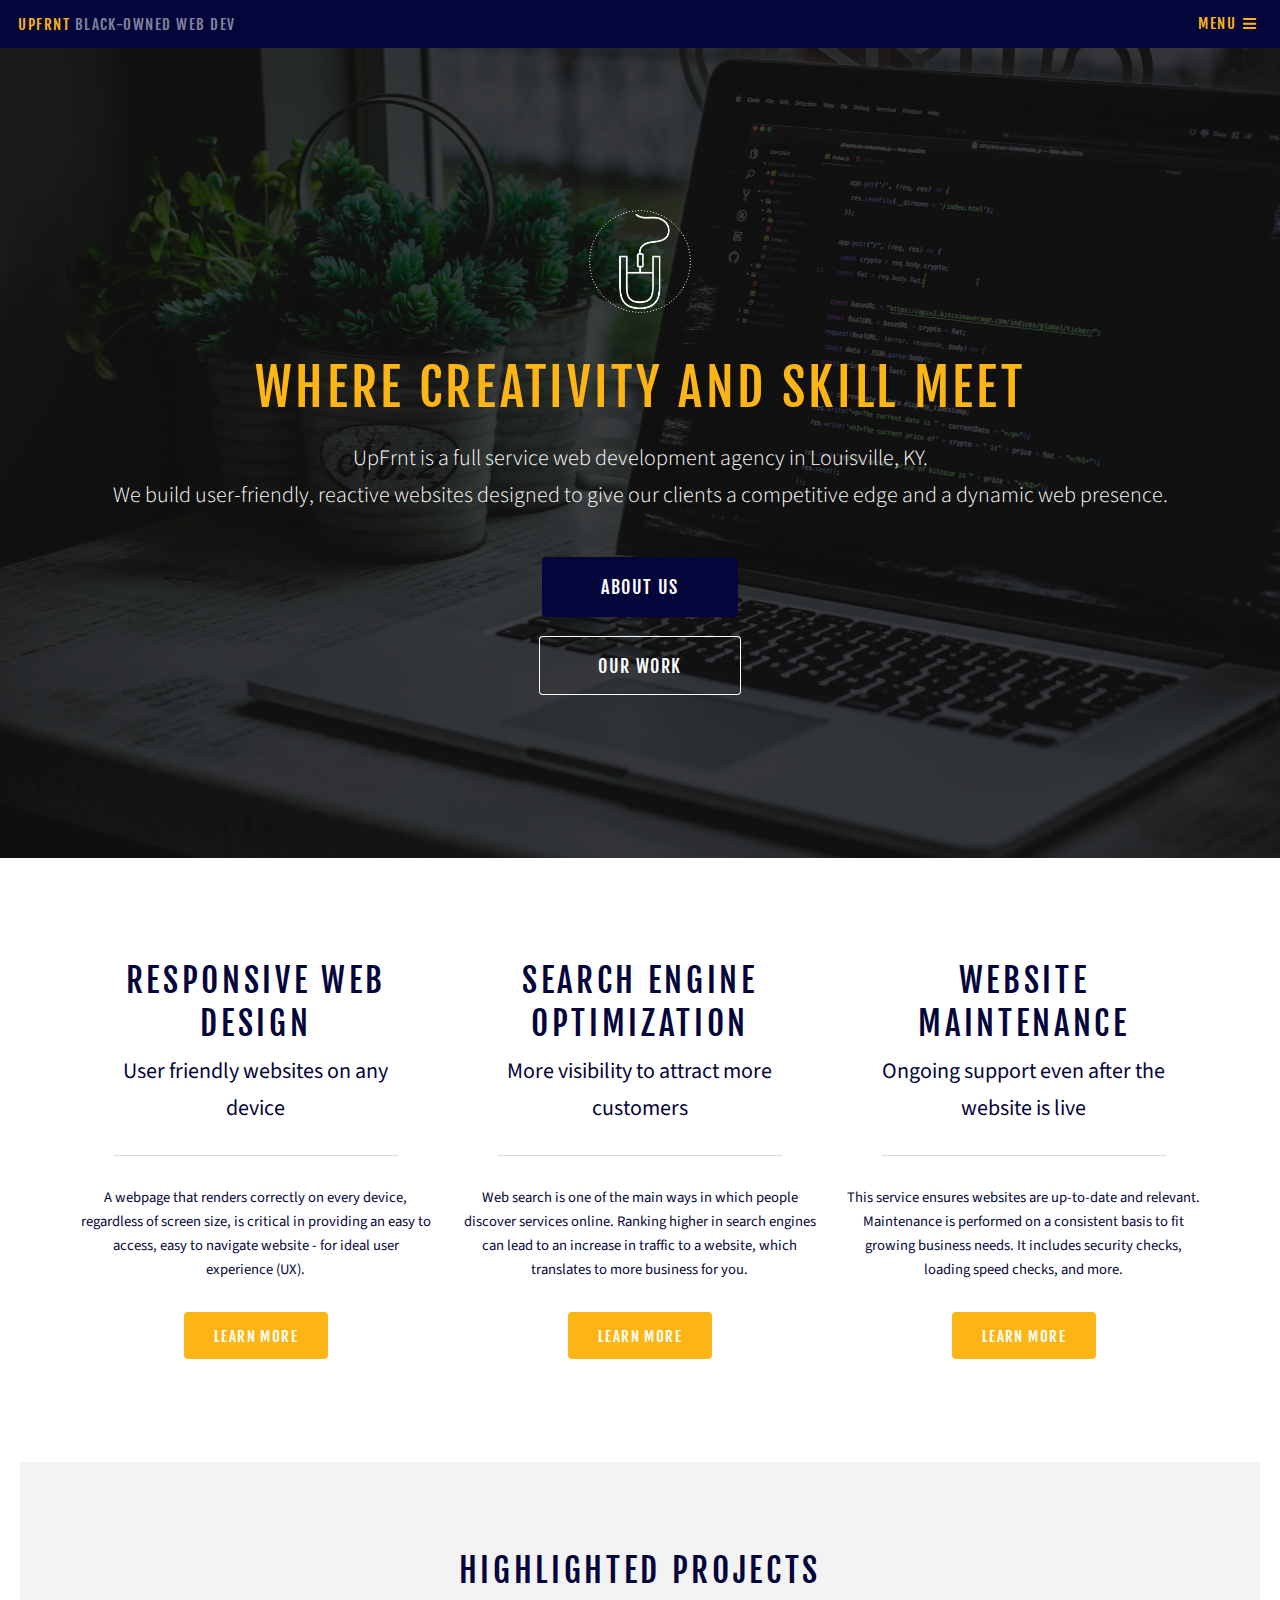
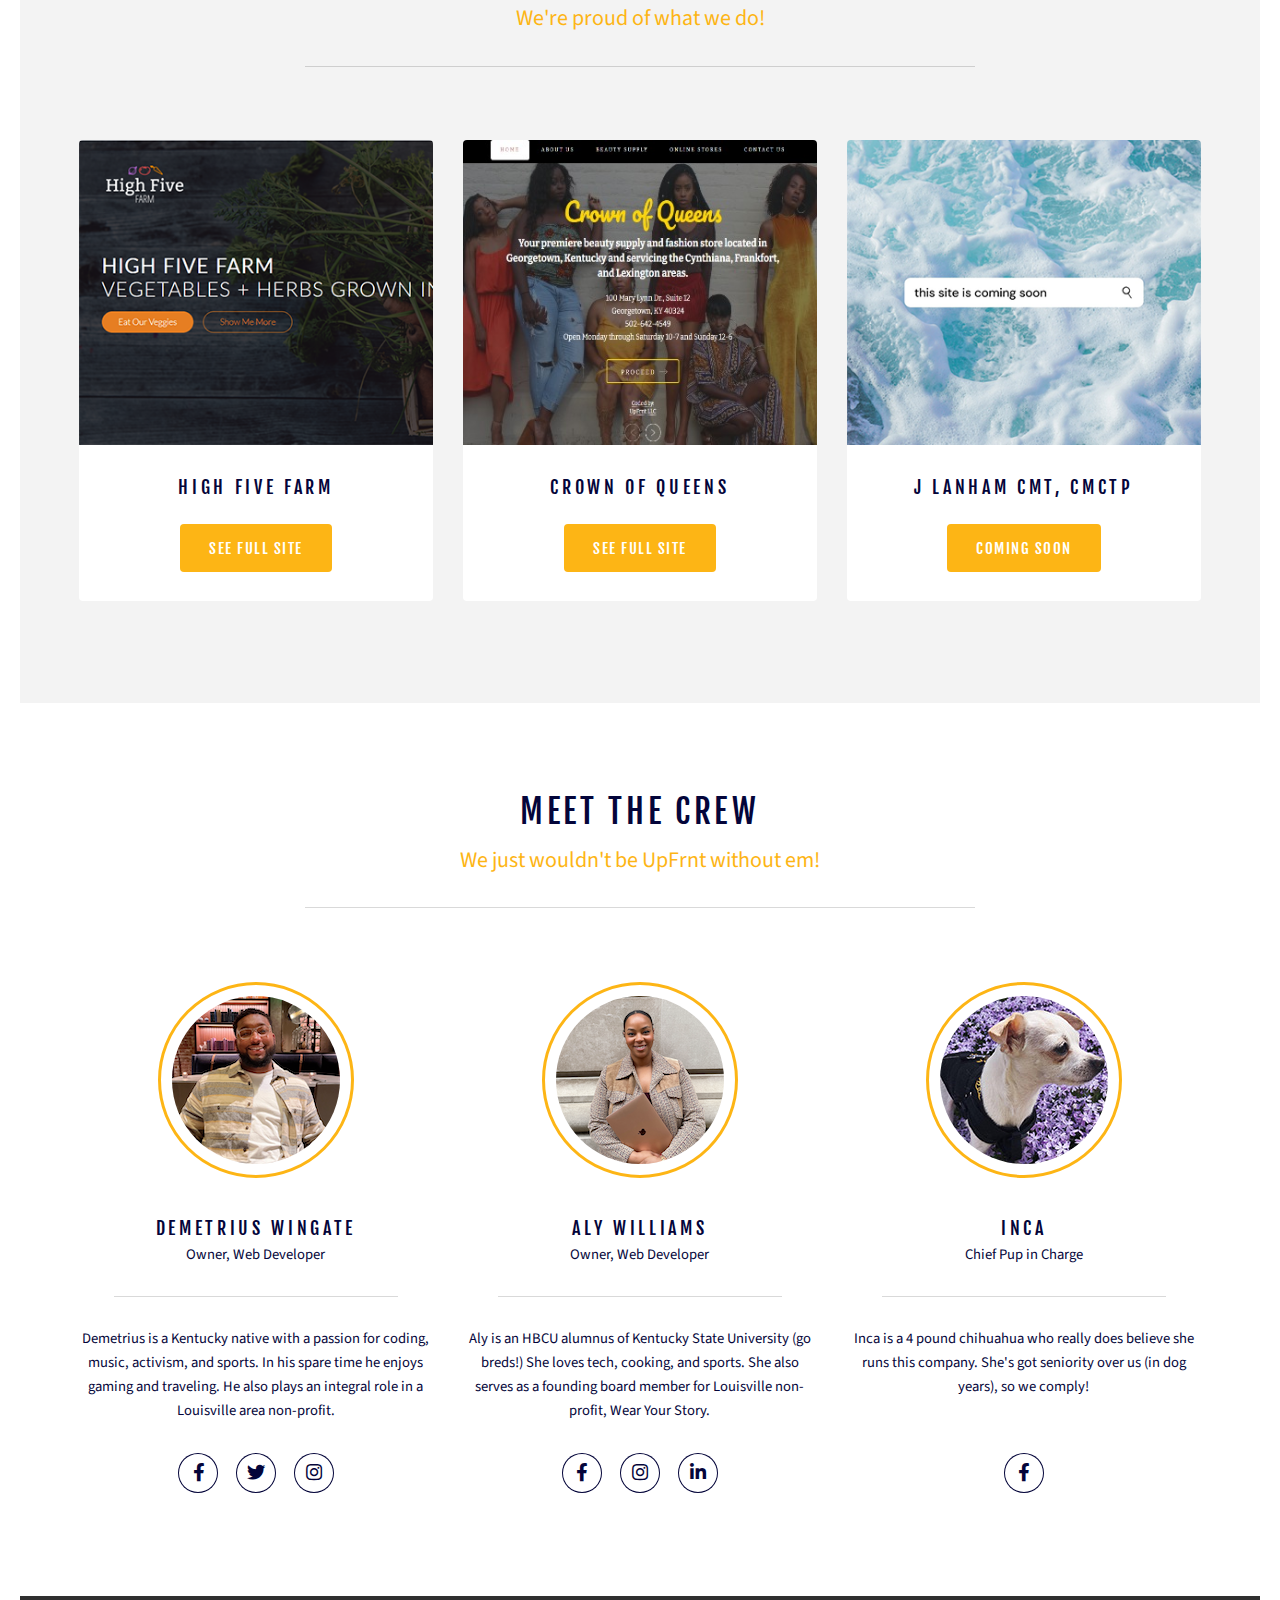
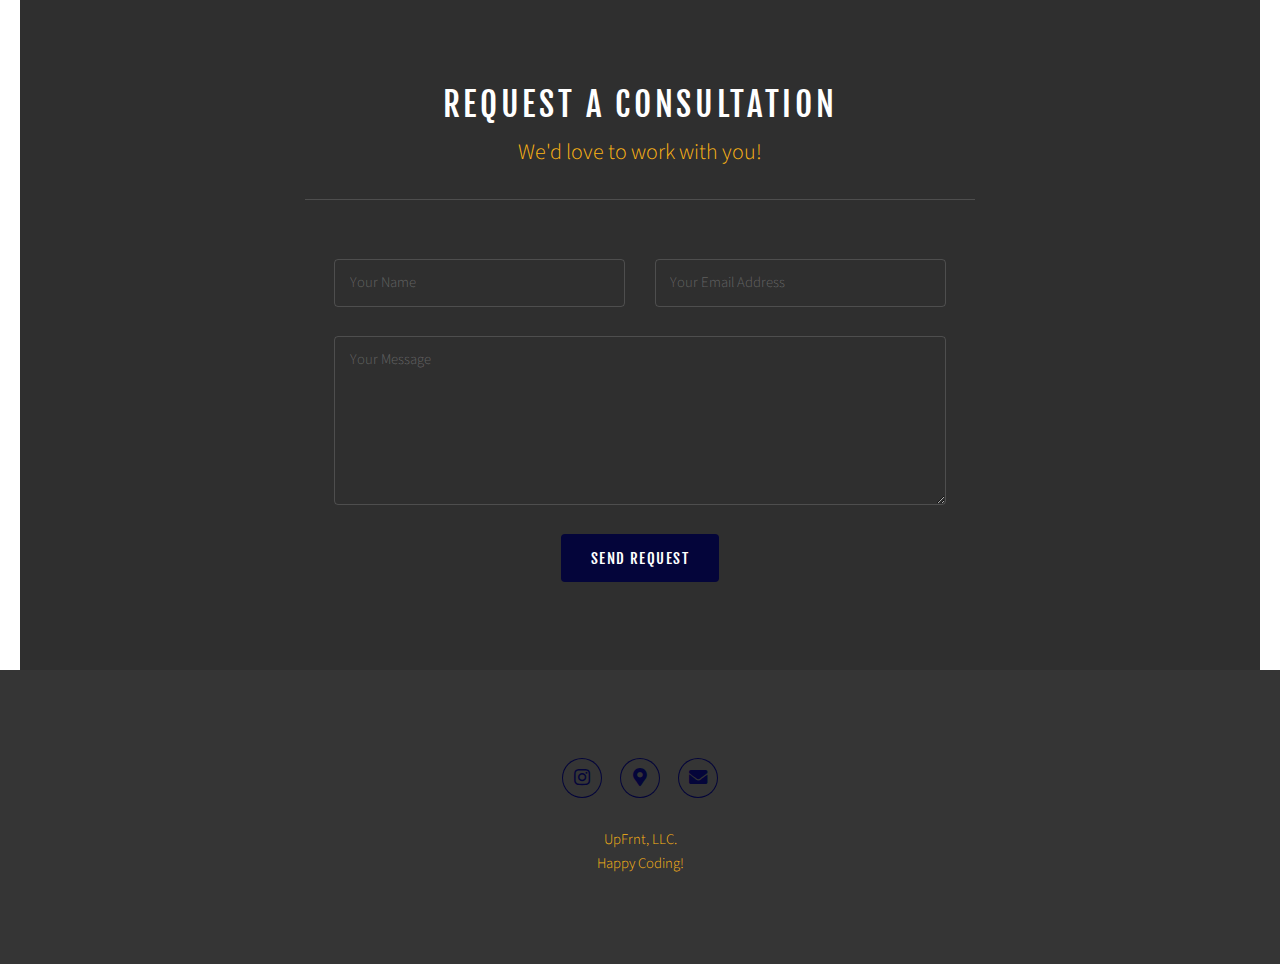
==== commit 09f296bf: "image updates" ====
--- a/index.html
+++ b/index.html
@@ -27,7 +27,7 @@
 				<ul class="links">
 					<li><a href="index.html">Home</a></li>
 					<li><a href="about.html">We are UpFrnt</a></li>
-					<li><a href="elements.html">Portfolio</a></li>
+					<li><a href="portfolio.html">Portfolio</a></li>
                     <li><a href="portfolio.html">Services</a></li>
 				</ul>
 			</nav>
@@ -42,8 +42,8 @@
 					<h1 style="color:#fdb515"> Where creativity and skill meet</h1>
 					<p>UpFrnt is a full service web development agency in Louisville, KY.<br /> We build user-friendly, reactive websites designed to give our clients a competitive edge and a dynamic web presence.
 					<ul class="actions stacked">
-						<li><a href="/about.html" class="button large primary">About Us</a></li>
-						<li><a href="/portfolio.html" class="button large">Our Work</a></li>
+						<li><a href="about.html" class="button large primary">About Us</a></li>
+						<li><a href="portfolio.html" class="button large">Our Work</a></li>
 					</ul>
 				</div>
 			</div>
@@ -60,7 +60,7 @@
 							</header>
 							<p> A webpage that renders correctly on every device, regardless of screen size, is critical in providing an easy to access, easy to navigate website - for ideal user experience (UX).</p>
 							<ul class="actions special">
-								<li><a href="/services.html" class="button primary">Learn More</a></li>
+								<li><a href="services.html" class="button primary">Learn More</a></li>
 							</ul>
 						</div>
 						<div class="feature">
@@ -70,7 +70,7 @@
 							</header>
 							<p>Web search is one of the main ways in which people discover services online. Ranking higher in search engines can lead to an increase in traffic to a website, which translates to more business for you. </p>
 							<ul class="actions special">
-								<li><a href="/services.html" class="button primary">Learn More</a></li>
+								<li><a href="services.html" class="button primary">Learn More</a></li>
 							</ul>
 						</div>
 						<div class="feature">
@@ -80,7 +80,7 @@
 							</header>
 							<p>This service ensures websites are up-to-date and relevant. Maintenance is performed on a consistent basis to fit growing business needs. It includes security checks, loading speed checks, and more. </p>
 							<ul class="actions special">
-								<li><a href="/services.html" class="button primary">Learn More</a></li>
+								<li><a href="services.html" class="button primary">Learn More</a></li>
 							</ul>
 						</div>
 					</div>
@@ -101,7 +101,7 @@
 								<div class="content">
 									<h3>High Five Farm</h3>
 									<ul class="actions special">
-										<li><a href="https://www.highfivefarmky.com" target="_blank" class="button primary">See Full Site</a></li>
+										<li><a href="http://www.highfivefarmky.com" target="_blank" class="button primary">See Full Site</a></li>
 									</ul>
 								</div>
 							</article>
@@ -123,7 +123,7 @@
 								<div class="content">
                                     <h3>J Lanham CMT, CMCTP</h3>
 									<ul class="actions special">
-										<li><a href="#" class="button primary">Coming Soon</a></li>
+										<li><a href="" class="button primary">Coming Soon</a></li>
 									</ul>
 								</div>
 							</article>
@@ -144,7 +144,7 @@
 					<div class="profiles">
 						<div class="profile">
 							<div class="image">
-								<img src="images/demetrius.JPG" alt="demetrius Web Developer" />
+								<img src="images/demetrius.png" alt="demetrius Web Developer" />
 							</div>
 							<header class="heading">
 								<h3>Demetrius Wingate</h3>
@@ -159,7 +159,7 @@
 						</div>
 						<div class="profile">
 							<div class="image">
-								<img src="images/Aly.JPG" alt="Aly Web Developer" />
+								<img src="images/Aly.png" alt="Aly Web Developer" />
 							</div>
 							<header class="heading">
 								<h3>Aly Williams</h3>
